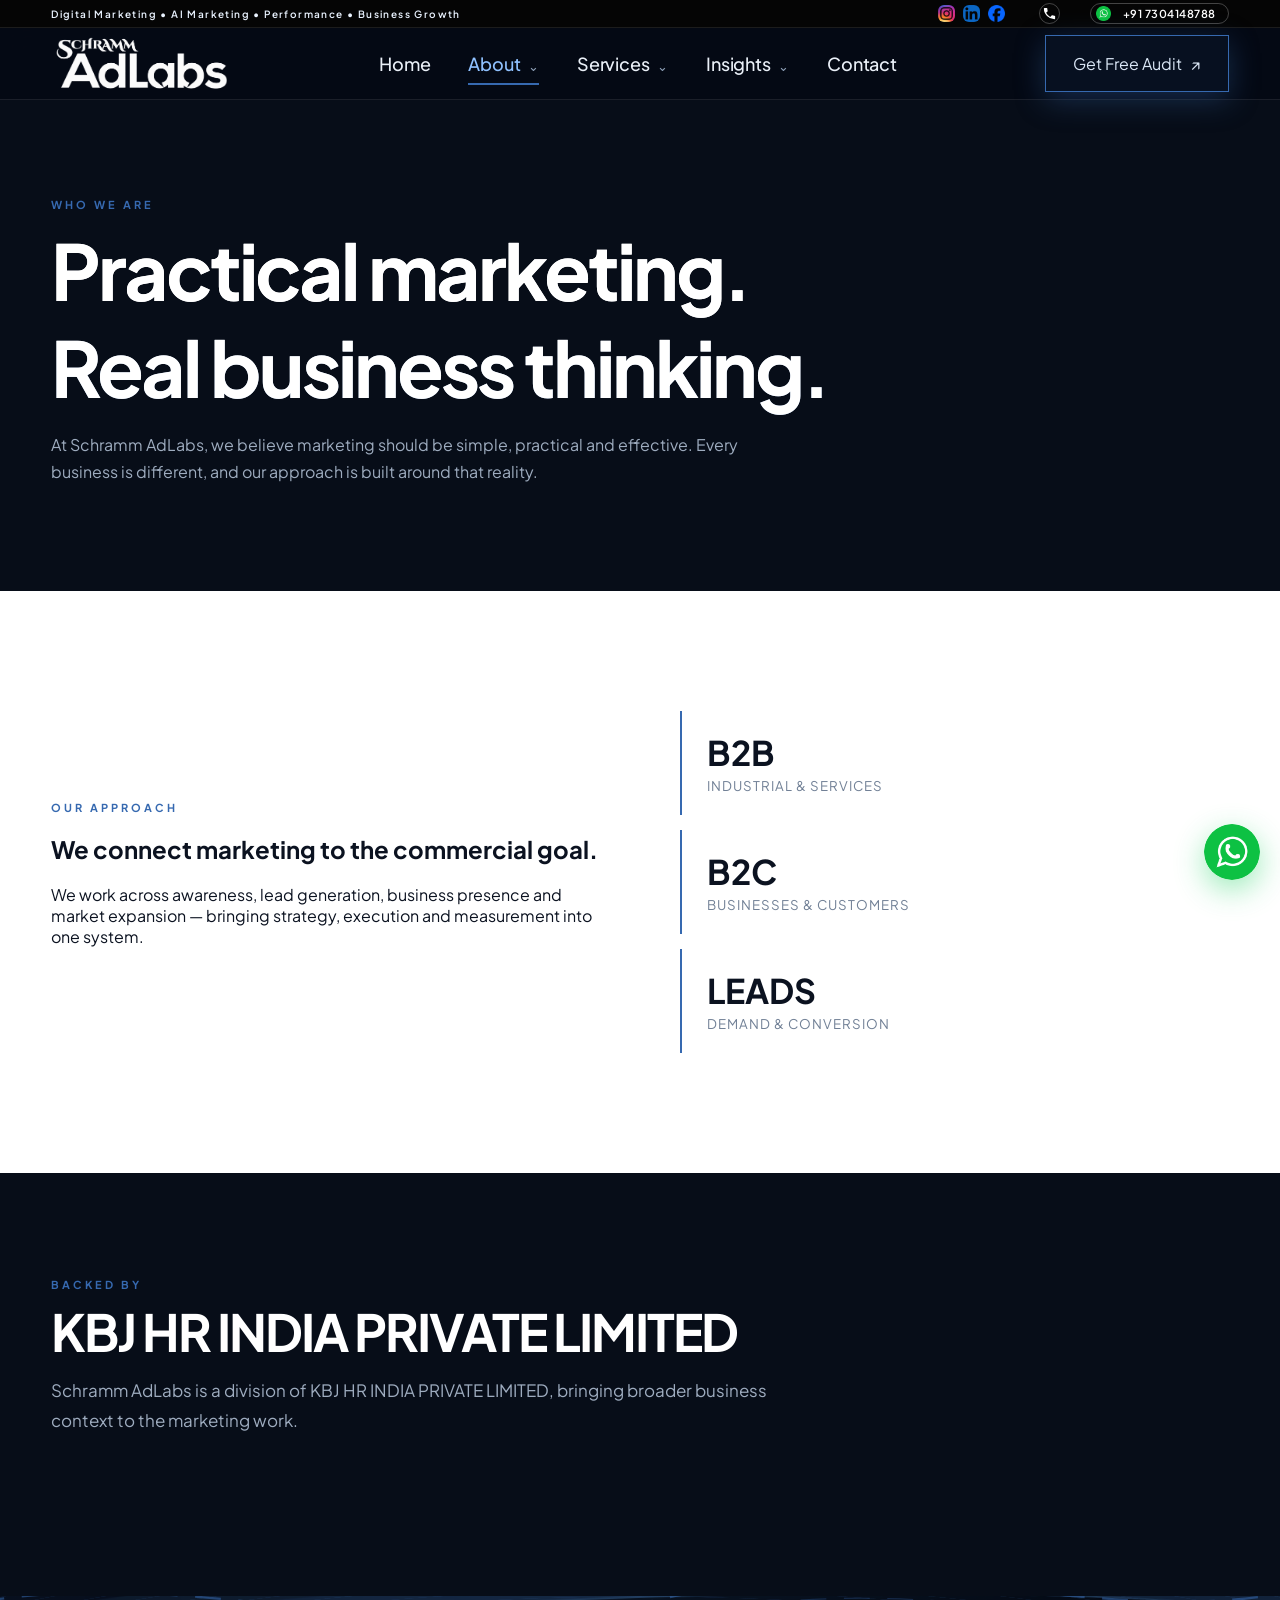
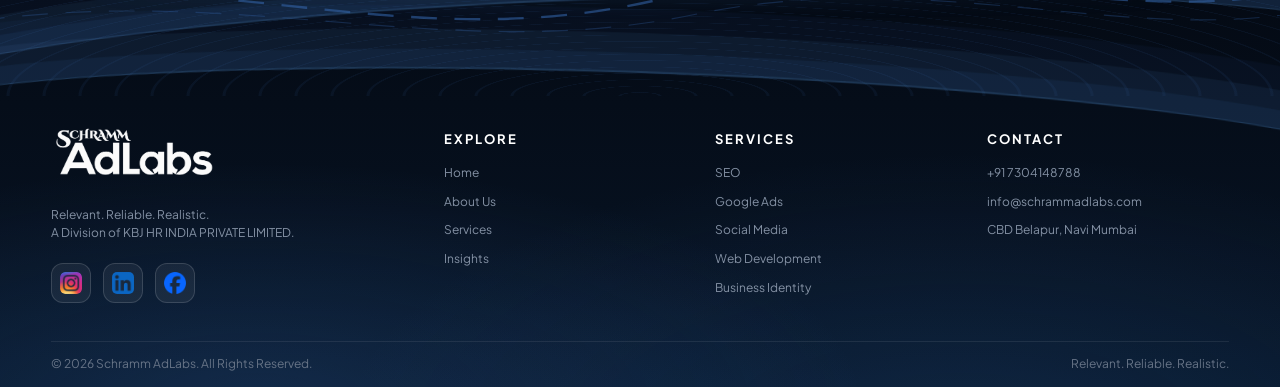
==== about.html @ 9b0f1ad6 "Add files via upload" ====
<!doctype html><html lang="en"><head><meta charset="utf-8"><meta name="viewport" content="width=device-width,initial-scale=1,viewport-fit=cover"><meta name="theme-color" content="#050914"><title>About Us | Schramm AdLabs</title><link rel="preconnect" href="https://fonts.googleapis.com"><link rel="preconnect" href="https://fonts.gstatic.com" crossorigin><link href="https://fonts.googleapis.com/css2?family=Plus+Jakarta+Sans:wght@400;500;600;700;800&display=swap" rel="stylesheet"><link rel="stylesheet" href="style.css"><link rel="stylesheet" href="upgrade.css"><link rel="stylesheet" href="responsive.css"></head><body><div class="top-utility"><div class="wrap top-utility-in"><div class="top-message">Digital Marketing • AI Marketing • Performance • Business Growth</div><div class="top-actions"><div class="social-top"><a href="https://www.instagram.com/schramm_ad_labs/" target="_blank" rel="noopener noreferrer" aria-label="Instagram" title="Instagram"><img src="instagram.png" alt="Instagram" width="22" height="22"></a><a href="https://www.linkedin.com/company/schramm-adlabs/" target="_blank" rel="noopener noreferrer" aria-label="LinkedIn" title="LinkedIn"><img src="linkedin.png" alt="LinkedIn" width="22" height="22"></a><a href="https://www.facebook.com/SchrammAdLabs" target="_blank" rel="noopener noreferrer" aria-label="Facebook" title="Facebook"><img src="facebook.png" alt="Facebook" width="22" height="22"></a></div><a class="call-ico" href="tel:+917304148788" aria-label="Call +91 7304148788" title="Call us"><svg viewBox="0 0 24 24" width="15" height="15" fill="currentColor"><path d="M6.6 10.8a15.1 15.1 0 0 0 6.6 6.6l2.2-2.2a1 1 0 0 1 1-.25 11.4 11.4 0 0 0 3.6.57 1 1 0 0 1 1 1V20a1 1 0 0 1-1 1A17 17 0 0 1 3 4a1 1 0 0 1 1-1h3.5a1 1 0 0 1 1 1c0 1.25.2 2.45.57 3.6a1 1 0 0 1-.25 1z"/></svg></a><a class="wa-link wa-btn" href="https://wa.me/917304148788" target="_blank" rel="noopener" aria-label="Chat on WhatsApp"><img src="whatsapp.png" alt="" width="16" height="16"><span>+91 7304148788</span></a></div></div></div><header class="site-nav"><div class="wrap nav-in"><a class="brand" href="index.html"><img src="Schramm_AdLabs_logo.png" alt="Schramm AdLabs"></a><nav class="navlinks">
<a class="nav-home" href="index.html">Home</a>
<div class="nav-drop"><a href="about.html">About <small>⌄</small></a><div class="mega-menu about-menu"><div class="mega-intro"><span>WHO WE ARE</span><h3>Built around<br>your growth.</h3><p>Clear strategy, practical execution and marketing that connects to business goals.</p></div><div class="mega-cols"><div><a href="about.html"><b>Our Approach</b><span>How we think, plan and execute.</span></a><a href="about.html"><b>Why Schramm</b><span>A practical partner for growth.</span></a></div><div><a href="about.html"><b>Our Capabilities</b><span>Strategy, performance, creative and digital.</span></a><a href="contact.html"><b>Start a Project</b><span>Tell us what you want to grow.</span></a></div></div></div></div>
<div class="nav-drop"><a href="services.html">Services <small>⌄</small></a><div class="mega-menu services-menu"><div class="mega-intro"><span>WHAT WE DO</span><h3>Marketing built<br>to move business.</h3><p>From visibility to leads, sales and business growth — one connected system.</p></div><div class="mega-cols service-cols"><div><a href="services.html#seo"><b>SEO &amp; AEO</b><span>Search visibility + AI search.</span></a><a href="services.html#ads"><b>Google Ads</b><span>High-intent paid acquisition.</span></a><a href="services.html#social"><b>Social Media</b><span>Content, community + reach.</span></a></div><div><a href="services.html#ai"><b>AI Marketing</b><span>Smarter research, content + workflows.</span></a><a href="services.html#web"><b>Website Development</b><span>Fast, focused digital experiences.</span></a><a href="services.html#branding"><b>Business Identity &amp; Creative</b><span>Identity, design + communication.</span></a></div><div><a href="services.html#leads"><b>Lead Generation</b><span>Campaigns that create demand.</span></a><a href="services.html#expansion"><b>Market Expansion</b><span>Reach new regions + audiences.</span></a><a href="services.html#local"><b>Local Marketing</b><span>Be found where customers are.</span></a></div></div></div></div>
<div class="nav-drop"><a href="blog.html">Insights <small>⌄</small></a><div class="mega-menu insights-menu"><div class="mega-intro"><span>INSIGHTS</span><h3>Ideas that help<br>you move smarter.</h3><p>Practical perspectives on digital marketing, AI, performance and growth.</p></div><div class="mega-cols"><div><a href="blog.html"><b>Marketing Insights</b><span>Strategy, SEO, ads and social.</span></a><a href="blog-post.html"><b>Featured Insight</b><span>Our latest thinking and ideas.</span></a></div><div><a href="blog.html"><b>Growth Playbooks</b><span>Practical frameworks for businesses.</span></a><a href="contact.html"><b>Talk to Our Team</b><span>Turn an idea into a plan.</span></a></div></div></div></div>
<a href="contact.html">Contact</a>
</nav><div class="navcta-wrap">
<a class="btn navcta" href="contact.html" aria-haspopup="true" aria-expanded="false">Get Free Audit <span class="cta-arrow">↗&#xFE0E;</span></a>
<div class="quote-hover-panel" id="quoteHoverPanel" role="dialog" aria-label="Get a free audit form">
  <div class="quote-panel-head"><div><span class="quote-kicker">FREE MARKETING AUDIT</span><h3>Let’s talk growth.</h3></div><button class="quote-close" type="button" aria-label="Close audit form">×</button></div>
  <form class="mini-quote-form" action="contact.html" method="get">
    <label>Name<input name="name" type="text" placeholder="Your name" autocomplete="name" required></label>
    <label>Phone<input name="phone" type="tel" placeholder="+91 98XXX XXXXX" autocomplete="tel" required></label>
    <label>Email<input name="email" type="email" placeholder="you@company.com" autocomplete="email" required></label>
    <label>What do you need?<select name="service" required><option value="" selected disabled>Select a service</option><option>SEO &amp; AEO</option><option>Google Ads</option><option>Social Media</option><option>AI Marketing</option><option>Website Development</option><option>Business Identity &amp; Creative</option><option>Lead Generation</option><option>Not sure yet</option></select></label>
    <button class="quote-submit" type="submit">Get My Free Audit <span>→</span></button>
  </form>
  <div class="quote-panel-foot"><span>Or call <a href="tel:+917304148788">+91 7304148788</a></span><a href="mailto:info@schrammadlabs.com">info@schrammadlabs.com</a></div>
</div>
</div><div class="menu">☰</div></div></header><section class="pagehero"><div class="wrap"><div class="kicker">WHO WE ARE</div><h1>Practical marketing.<br>Real business thinking.</h1><p>At Schramm AdLabs, we believe marketing should be simple, practical and effective. Every business is different, and our approach is built around that reality.</p></div></section><section><div class="wrap split"><div><div class="kicker">OUR APPROACH</div><h2>We connect marketing to the commercial goal.</h2><p>We work across awareness, lead generation, business presence and market expansion — bringing strategy, execution and measurement into one system.</p></div><div><div class="metric"><strong>B2B</strong><small>INDUSTRIAL & SERVICES</small></div><div class="metric"><strong>B2C</strong><small>BUSINESSES & CUSTOMERS</small></div><div class="metric"><strong>LEADS</strong><small>DEMAND & CONVERSION</small></div></div></div></section><section class="dark"><div class="wrap"><div class="sectionhead"><div class="kicker">BACKED BY</div><h2>KBJ HR INDIA PRIVATE LIMITED</h2><p>Schramm AdLabs is a division of KBJ HR INDIA PRIVATE LIMITED, bringing broader business context to the marketing work.</p></div></div></section><footer class="footer"><div class="wave"><svg viewBox="0 0 1200 90" preserveAspectRatio="none"><path d="M0,55 C220,5 390,100 620,45 C850,-5 1020,85 1200,28" fill="none" stroke="#3669B0" stroke-width="2" opacity=".55"/><path d="M0,70 C250,25 430,105 650,58 C860,15 1040,95 1200,48" fill="none" stroke="#3669B0" stroke-width="1" opacity=".3"/></svg></div><div class="wrap"><div class="footergrid"><div><img src="Schramm_AdLabs_logo.png" alt="Schramm AdLabs"><p>Relevant. Reliable. Realistic.<br>A Division of KBJ HR INDIA PRIVATE LIMITED.</p><div class="social-foot"><a href="https://www.instagram.com/schramm_ad_labs/" target="_blank" rel="noopener noreferrer" aria-label="Instagram" title="Instagram"><img src="instagram.png" alt="Instagram" width="22" height="22"></a><a href="https://www.linkedin.com/company/schramm-adlabs/" target="_blank" rel="noopener noreferrer" aria-label="LinkedIn" title="LinkedIn"><img src="linkedin.png" alt="LinkedIn" width="22" height="22"></a><a href="https://www.facebook.com/SchrammAdLabs" target="_blank" rel="noopener noreferrer" aria-label="Facebook" title="Facebook"><img src="facebook.png" alt="Facebook" width="22" height="22"></a></div></div><div><h4>EXPLORE</h4><ul><li><a href="index.html">Home</a></li><li><a href="about.html">About Us</a></li><li><a href="services.html">Services</a></li><li><a href="blog.html">Insights</a></li></ul></div><div><h4>SERVICES</h4><ul><li>SEO</li><li>Google Ads</li><li>Social Media</li><li>Web Development</li><li>Business Identity</li></ul></div><div><h4>CONTACT</h4><ul><li><a href="tel:+917304148788">+91 7304148788</a></li><li><a href="mailto:info@schrammadlabs.com">info@schrammadlabs.com</a></li><li>CBD Belapur, Navi Mumbai</li></ul></div></div><div class="bottom"><span>© 2026 Schramm AdLabs. All Rights Reserved.</span><span>Relevant. Reliable. Realistic.</span></div></div></footer><script src="app.js"></script><script src="upgrade.js"></script><script src="responsive.js"></script></body></html>
---- style.css ----
:root{--blue:#3669B0;--navy:#050914;--navy2:#081221;--ink:#0b1220;--muted:#718096;--white:#fff;--line:rgba(54,105,176,.22);--soft:#f5f7fa}
*{box-sizing:border-box}html{scroll-behavior:smooth}body{margin:0;font-family:Inter,Arial,sans-serif;color:var(--ink);background:#fff;overflow-x:hidden}a{text-decoration:none;color:inherit}.wrap{width:min(1240px,92%);margin:auto}
.site-nav{position:fixed;z-index:1000;top:0;left:0;right:0;height:82px;background:rgba(5,9,20,.72);backdrop-filter:blur(16px);border-bottom:1px solid rgba(255,255,255,.09)}
.nav-in{height:100%;display:flex;align-items:center;justify-content:space-between}.brand img{width:180px;height:auto;display:block}.navlinks{display:flex;gap:30px;align-items:center;color:#eaf0f8;font-size:14px}.navlinks a{position:relative;padding:31px 0}.navlinks a:after{content:"";position:absolute;left:0;bottom:24px;width:0;height:2px;background:var(--blue);transition:.35s}.navlinks a:hover:after,.navlinks a.active:after{width:100%}.navcta{border:1px solid var(--blue);padding:12px 18px!important;background:rgba(54,105,176,.12)}.menu{display:none;color:#fff;font-size:25px}
.hero{min-height:100vh;background:radial-gradient(circle at 72% 42%,rgba(54,105,176,.23),transparent 33%),linear-gradient(120deg,#040812,#07101e 55%,#050914);color:#fff;position:relative;overflow:hidden;display:flex;align-items:center}.hero:before{content:"";position:absolute;inset:0;background:linear-gradient(rgba(54,105,176,.07) 1px,transparent 1px),linear-gradient(90deg,rgba(54,105,176,.07) 1px,transparent 1px);background-size:70px 70px;transform:perspective(650px) rotateX(60deg) scale(1.7) translateY(28%);transform-origin:center bottom;animation:grid 12s linear infinite}.hero:after{content:"";position:absolute;inset:-30%;background:conic-gradient(from 0deg,transparent 0 65%,rgba(54,105,176,.12),transparent 78%);animation:spin 18s linear infinite}
@keyframes grid{to{background-position:0 70px,70px 0}}@keyframes spin{to{transform:rotate(360deg)}}@keyframes float{50%{transform:translateY(-14px)}}@keyframes pulse{50%{opacity:.5;transform:scale(1.08)}}@keyframes scan{to{transform:translateX(150%)}}@keyframes flow{to{stroke-dashoffset:-500}}
.hero-in{position:relative;z-index:3;display:grid;grid-template-columns:1fr 1.05fr;gap:45px;align-items:center;padding-top:82px}.eyebrow{font-size:12px;letter-spacing:3px;color:#a9c2e4;margin-bottom:18px}.hero h1{font-size:clamp(48px,6vw,84px);line-height:.98;letter-spacing:-4px;margin:0 0 25px;font-weight:800}.hero h1 span{color:var(--blue)}.hero p{font-size:18px;line-height:1.7;color:#b8c3d3;max-width:610px}.actions{display:flex;gap:12px;margin-top:30px}.btn{display:inline-flex;align-items:center;justify-content:center;padding:14px 21px;border:1px solid var(--blue);transition:.35s;position:relative;overflow:hidden}.btn.primary{background:var(--blue);color:#fff}.btn.ghost{color:#fff}.btn:hover{transform:translateY(-3px);box-shadow:0 15px 35px rgba(54,105,176,.22)}
.visual{height:570px;position:relative}.core{position:absolute;width:260px;height:260px;border:1px solid rgba(54,105,176,.55);left:50%;top:50%;transform:translate(-50%,-50%);border-radius:50%;box-shadow:0 0 90px rgba(54,105,176,.18);animation:pulse 4s ease-in-out infinite}.core:before,.core:after{content:"";position:absolute;inset:24px;border:1px solid rgba(54,105,176,.4);border-radius:50%}.core:after{inset:58px;border-style:dashed}.core-logo{position:absolute;left:50%;top:50%;transform:translate(-50%,-50%);width:135px;filter:drop-shadow(0 0 20px rgba(54,105,176,.4))}.node{position:absolute;border:1px solid rgba(54,105,176,.7);background:rgba(5,9,20,.78);padding:14px 16px;min-width:145px;font-size:12px;letter-spacing:1px;color:#dce8f7;box-shadow:0 10px 40px rgba(0,0,0,.35)}.node b{display:block;color:#fff;font-size:15px;margin-bottom:5px}.n1{top:8%;left:2%;animation:float 4s ease-in-out infinite}.n2{top:8%;right:0;animation:float 4.5s .5s ease-in-out infinite}.n3{bottom:10%;left:5%;animation:float 5s 1s ease-in-out infinite}.n4{bottom:8%;right:3%;animation:float 4.2s .8s ease-in-out infinite}.line{position:absolute;inset:0;width:100%;height:100%}.line path{fill:none;stroke:var(--blue);stroke-width:1.3;stroke-dasharray:8 12;animation:flow 7s linear infinite}
.marquee{background:var(--blue);color:#fff;overflow:hidden;border-top:1px solid #4d7cbb;border-bottom:1px solid #4d7cbb}.marquee-track{white-space:nowrap;padding:13px 0;font-size:12px;letter-spacing:3px;animation:marquee 20s linear infinite}@keyframes marquee{to{transform:translateX(-50%)}}
section{padding:105px 0}.dark{background:#070d18;color:#fff}.sectionhead{max-width:750px;margin-bottom:55px}.kicker{font-size:11px;letter-spacing:3px;color:var(--blue);font-weight:700}.sectionhead h2{font-size:clamp(34px,4vw,58px);line-height:1.05;letter-spacing:-2px;margin:14px 0}.sectionhead p{color:var(--muted);line-height:1.75;font-size:17px}.dark .sectionhead p{color:#9eacbf}
.growth{display:grid;grid-template-columns:repeat(4,1fr);border-top:1px solid var(--line);border-left:1px solid var(--line)}.growth article{padding:34px;border-right:1px solid var(--line);border-bottom:1px solid var(--line);min-height:210px;transition:.35s}.growth article:hover{background:rgba(54,105,176,.07);transform:translateY(-4px)}.num{color:var(--blue);font-size:12px;letter-spacing:2px}.growth h3{font-size:22px;margin:35px 0 12px}.growth p{color:#718096;line-height:1.65}.dark .growth p{color:#9eacbf}.service-grid{display:grid;grid-template-columns:repeat(3,1fr);gap:1px;background:#dce3eb}.service{background:#fff;padding:34px;min-height:270px;position:relative;overflow:hidden}.service:after{content:"";position:absolute;right:-60px;bottom:-60px;width:150px;height:150px;border:1px solid var(--line);transform:rotate(45deg)}.service h3{font-size:23px;margin:25px 0 12px}.service p{color:var(--muted);line-height:1.65}.service span{font-size:11px;color:var(--blue);letter-spacing:2px}
.split{display:grid;grid-template-columns:1fr 1fr;gap:80px;align-items:center}.metric{border-left:2px solid var(--blue);padding:20px 25px;margin:15px 0}.metric strong{display:block;font-size:34px}.metric small{color:var(--muted);letter-spacing:1px}
.cta{background:linear-gradient(115deg,#050914,#0a1728);color:#fff;text-align:center;position:relative;overflow:hidden}.cta:before{content:"";position:absolute;width:600px;height:600px;border:1px solid rgba(54,105,176,.2);border-radius:50%;left:50%;top:50%;transform:translate(-50%,-50%);box-shadow:0 0 0 70px rgba(54,105,176,.025),0 0 0 140px rgba(54,105,176,.02)}.cta .wrap{position:relative;z-index:2}.cta h2{font-size:clamp(38px,5vw,70px);letter-spacing:-3px;margin:10px 0 25px}.cta p{color:#aeb9c8;max-width:650px;margin:auto;line-height:1.7}
.footer{background:#03060d;color:#fff;position:relative;overflow:hidden;padding:75px 0 25px}.wave{height:90px;position:absolute;left:-5%;right:-5%;top:-35px}.wave svg{width:110%;height:100%}.footergrid{display:grid;grid-template-columns:1.5fr 1fr 1fr 1fr;gap:45px;padding-top:35px}.footer img{width:190px}.footer p,.footer li{color:#8491a4;line-height:1.8;font-size:14px}.footer h4{font-size:13px;letter-spacing:2px;color:#fff}.footer ul{padding:0;list-style:none}.footer li{margin:10px 0}.footer a:hover{color:#fff}.bottom{border-top:1px solid rgba(255,255,255,.08);margin-top:50px;padding-top:20px;color:#667386;font-size:12px;display:flex;justify-content:space-between}
.pagehero{padding:170px 0 90px;background:#070d18;color:#fff;position:relative;overflow:hidden}.pagehero h1{font-size:clamp(45px,6vw,78px);letter-spacing:-3px;margin:10px 0}.pagehero p{color:#9eacbf;max-width:700px;line-height:1.7}
.formgrid{display:grid;grid-template-columns:1fr 1fr;gap:15px}.field,.textarea{width:100%;border:1px solid #dce3eb;padding:16px;background:#fff;font:inherit}.textarea{min-height:150px;resize:vertical}.full{grid-column:1/-1}
@media(max-width:900px){.navlinks{display:none}.menu{display:block}.navcta{display:none}.hero-in,.split{grid-template-columns:1fr}.visual{height:470px}.growth{grid-template-columns:1fr 1fr}.service-grid{grid-template-columns:1fr 1fr}.footergrid{grid-template-columns:1fr 1fr}.hero h1{letter-spacing:-2px}}
@media(max-width:620px){section{padding:75px 0}.hero-in{padding-top:120px}.visual{height:400px}.core{width:200px;height:200px}.core-logo{width:105px}.node{min-width:115px;padding:10px;font-size:9px}.node b{font-size:12px}.growth,.service-grid,.formgrid{grid-template-columns:1fr}.footergrid{grid-template-columns:1fr}.bottom{display:block}.bottom span{display:block;margin-top:8px}.brand img{width:150px}}

/* V8 cinematic hero + interactive effects */
.cinematic-hero{cursor:crosshair}.hero-scan{position:absolute;inset:0;background:linear-gradient(90deg,transparent,rgba(54,105,176,.1),transparent);transform:translateX(-100%);animation:heroScan 7s ease-in-out infinite;z-index:1}@keyframes heroScan{0%,45%{transform:translateX(-110%)}65%,100%{transform:translateX(110%)}}.hero-orbit{position:absolute;border:1px solid rgba(54,105,176,.16);border-radius:50%;pointer-events:none}.orbit-a{width:760px;height:760px;right:-180px;top:5%;animation:spin 22s linear infinite}.orbit-b{width:500px;height:500px;right:-45px;top:20%;border-style:dashed;animation:spinReverse 16s linear infinite}.hero-particles{position:absolute;inset:0;pointer-events:none;background-image:radial-gradient(circle,rgba(96,153,221,.55) 0 1px,transparent 1.5px);background-size:95px 95px;opacity:.22;animation:particleDrift 12s linear infinite}@keyframes particleDrift{to{background-position:95px -95px}}.hero-selector{margin-top:28px;width:min(590px,100%);border:1px solid rgba(255,255,255,.14);background:rgba(4,8,18,.65);backdrop-filter:blur(14px);padding:14px}.selector-label{font-size:10px;letter-spacing:2.4px;color:#91a8c8;margin-bottom:8px}.hero-selector select{width:100%;padding:13px;color:#fff;background:#0a1322;border:1px solid rgba(54,105,176,.55);font:inherit;outline:none;cursor:pointer}.selector-output{font-size:12px;line-height:1.55;color:#93a4ba;padding-top:10px}.cinematic-visual{filter:drop-shadow(0 0 35px rgba(54,105,176,.12));transition:transform .15s ease}.target-ring{position:absolute;left:50%;top:50%;border:1px solid rgba(54,105,176,.2);border-radius:50%;transform:translate(-50%,-50%)}.ring-1{width:360px;height:360px;animation:spin 20s linear infinite}.ring-2{width:455px;height:455px;border-style:dashed;animation:spinReverse 27s linear infinite}.ring-3{width:550px;height:550px;opacity:.45;animation:spin 34s linear infinite}@keyframes spinReverse{to{transform:translate(-50%,-50%) rotate(-360deg)}}.scan-beam{position:absolute;z-index:4;left:50%;top:4%;width:1px;height:92%;background:linear-gradient(transparent,var(--blue),transparent);box-shadow:0 0 18px rgba(54,105,176,.65);animation:scanBeam 5s ease-in-out infinite}@keyframes scanBeam{0%,100%{transform:rotate(-42deg);opacity:.1}50%{transform:rotate(42deg);opacity:.8}}.floating-chip{position:absolute;z-index:7;min-width:160px;padding:12px 14px;background:rgba(4,9,18,.78);border:1px solid rgba(54,105,176,.55);box-shadow:0 12px 35px rgba(0,0,0,.35);transition:transform .18s ease;backdrop-filter:blur(8px)}.floating-chip b{display:block;font-size:13px;letter-spacing:1px}.floating-chip span{display:block;margin-top:5px;font-size:8px;letter-spacing:1.2px;color:#7e99bd}.chip-1{top:4%;left:1%;animation:float 4.1s ease-in-out infinite}.chip-2{top:5%;right:0;animation:float 4.8s .4s ease-in-out infinite}.chip-3{bottom:7%;left:3%;animation:float 4.6s .8s ease-in-out infinite}.chip-4{bottom:7%;right:1%;animation:float 5.1s 1.1s ease-in-out infinite}.hero-bottom-label{position:absolute;z-index:5;bottom:20px;left:4%;right:4%;display:flex;justify-content:space-between;font-size:9px;letter-spacing:2px;color:#657993}.reality-section{padding:105px 0;background:#f6f8fb}.reality-grid{display:grid;grid-template-columns:1.1fr .9fr;gap:70px;align-items:center}.reality-copy h2{font-size:clamp(38px,4.6vw,62px);line-height:1.02;letter-spacing:-2.8px;margin:12px 0 30px}.reality-copy p{font-size:17px;color:#4f5d70;line-height:1.8}.reality-list{list-style:none;padding:0;margin:28px 0}.reality-list li{position:relative;padding:11px 0 11px 38px;color:#3e4b5f}.reality-list li:before{content:"✓";position:absolute;left:0;top:8px;width:25px;height:25px;background:linear-gradient(135deg,#3669B0,#159ad0);color:#fff;border-radius:50%;display:flex;align-items:center;justify-content:center;font-weight:700}.image-frame{position:relative;border:1px solid rgba(54,105,176,.18);padding:10px;background:#fff;box-shadow:0 25px 80px rgba(12,27,48,.12);overflow:hidden}.image-frame img{width:100%;display:block}.image-scan{position:absolute;left:-30%;top:0;width:20%;height:100%;background:linear-gradient(90deg,transparent,rgba(255,255,255,.6),transparent);transform:skewX(-18deg);animation:imageSweep 6s ease-in-out infinite}@keyframes imageSweep{0%,55%{left:-35%}80%,100%{left:120%}}.footer{padding:52px 0 18px}.footergrid{gap:30px;padding-top:25px}.footer img{width:165px}.footer p,.footer li{font-size:12px;line-height:1.55}.bottom{margin-top:28px;padding-top:14px}.wave{height:65px;top:-25px}.wave svg path{stroke-dasharray:16 14;animation:waveFloat 7s ease-in-out infinite}.wave svg path:nth-child(2){animation-duration:10s;animation-direction:reverse}@keyframes waveFloat{0%,100%{transform:translateY(4px)}50%{transform:translateY(-12px)}}.cursor-reticle{position:fixed;z-index:99999;width:30px;height:30px;border:1px solid rgba(117,171,235,.8);border-radius:50%;pointer-events:none;transform:translate(-50%,-50%) scale(.4);opacity:0;mix-blend-mode:screen;transition:transform .12s ease,opacity .15s ease}.cursor-reticle:before,.cursor-reticle:after{content:"";position:absolute;background:#76aceb}.cursor-reticle:before{width:2px;height:44px;left:14px;top:-8px}.cursor-reticle:after{height:2px;width:44px;top:14px;left:-8px}.cursor-reticle.on{opacity:1;transform:translate(-50%,-50%) scale(1)}.cursor-reticle.click{animation:reticleClick .35s ease-out}@keyframes reticleClick{50%{transform:translate(-50%,-50%) scale(1.7);opacity:.15}}@media(max-width:900px){.reality-grid{grid-template-columns:1fr}.hero-bottom-label{display:none}.orbit-a{right:-350px}.orbit-b{right:-260px}}@media(max-width:620px){.visual{height:410px}.floating-chip{min-width:125px;padding:9px}.reality-copy h2{letter-spacing:-1.8px}}

/* V9 top utility bar */
.top-utility{height:36px;background:#030711;border-bottom:1px solid rgba(255,255,255,.07);color:#aab9cc;font-size:10px;letter-spacing:1.2px;position:relative;z-index:1002}.top-utility-in{height:100%;display:flex;align-items:center;justify-content:space-between}.top-actions{display:flex;gap:22px;align-items:center}.top-actions a{transition:.25s}.wa-link{color:#b9d5c5}.wa-link span{color:#fff;margin-left:5px}.phone-link{color:#a9bad0}.top-actions a:hover{color:#fff;text-shadow:0 0 12px rgba(54,105,176,.8)}
.site-nav{top:36px}.navlinks{gap:27px}.navlinks>a,.nav-drop>a{position:relative;display:block;padding:31px 0;color:#eaf0f8}.navlinks>a:before,.nav-drop>a:before{content:"";position:absolute;left:50%;bottom:18px;width:0;height:2px;background:#3669B0;box-shadow:0 0 14px rgba(54,105,176,.8);transform:translateX(-50%);transition:.35s}.navlinks>a:hover:before,.navlinks>a.active:before,.nav-drop:hover>a:before{width:100%}.nav-drop{position:relative}.nav-drop>a small{font-size:11px;color:#7194be;margin-left:4px;transition:.3s}.nav-drop:hover>a small{transform:rotate(45deg);display:inline-block}.drop-menu{position:absolute;top:70px;left:-15px;min-width:190px;background:rgba(4,9,18,.96);border:1px solid rgba(54,105,176,.35);box-shadow:0 20px 45px rgba(0,0,0,.35);opacity:0;visibility:hidden;transform:translateY(10px);transition:.28s;overflow:hidden}.nav-drop:hover .drop-menu{opacity:1;visibility:visible;transform:translateY(0)}.drop-menu a{display:block;padding:12px 15px;color:#aebbd0;font-size:12px;border-bottom:1px solid rgba(255,255,255,.06);transition:.22s}.drop-menu a:hover{background:rgba(54,105,176,.15);color:#fff;padding-left:21px}
.navcta{color:#dbe8f7!important;border-color:#3669B0!important;background:rgba(54,105,176,.08)!important;transition:.35s!important}.navcta:hover{background:#3669B0!important;color:#fff!important;box-shadow:0 0 0 1px #3669B0,0 0 28px rgba(54,105,176,.5);transform:translateY(-2px)}.navcta:active{transform:scale(.96);background:#5f94df!important}
.hero .btn.primary{transition:.3s}.hero .btn.primary:hover{background:#5f94df;border-color:#5f94df;box-shadow:0 0 0 2px rgba(54,105,176,.22),0 0 35px rgba(54,105,176,.55);transform:translateY(-4px) scale(1.02)}.hero .btn.primary:active{background:#214d8b;transform:scale(.97)}
/* Text-only approach panel */
.text-only-approach{display:grid;gap:12px}.approach-panel{padding:22px;border:1px solid rgba(54,105,176,.2);background:#fff;box-shadow:0 15px 40px rgba(16,32,55,.06);transition:.3s}.approach-panel:hover{transform:translateX(8px);border-color:rgba(54,105,176,.55);box-shadow:0 18px 45px rgba(54,105,176,.12)}.approach-code{font-size:9px;letter-spacing:2px;color:#3669B0;margin-bottom:9px}.approach-panel strong{display:block;font-size:20px;margin-bottom:5px}.approach-panel span{color:#6f7d8f;font-size:12px}
/* AI marketing */
.ai-section{padding:105px 0;background:#070d18;color:#fff;overflow:hidden}.ai-grid{display:grid;grid-template-columns:1.05fr .95fr;gap:75px;align-items:center}.ai-section h2{font-size:clamp(38px,4.5vw,60px);line-height:1.02;letter-spacing:-2.5px;margin:12px 0 20px}.ai-section p{color:#9eacbf;line-height:1.8;font-size:16px}.ai-tags{display:flex;flex-wrap:wrap;gap:8px;margin-top:26px}.ai-tags span{font-size:9px;letter-spacing:1.5px;border:1px solid rgba(54,105,176,.4);padding:9px 11px;color:#a9c1df}.ai-console{border:1px solid rgba(54,105,176,.4);background:linear-gradient(145deg,#091322,#040811);padding:22px;position:relative;min-height:330px;box-shadow:0 25px 70px rgba(0,0,0,.28);overflow:hidden}.ai-console:before{content:"";position:absolute;inset:-40%;background:conic-gradient(from 0deg,transparent 0 70%,rgba(54,105,176,.13),transparent 80%);animation:spin 15s linear infinite}.console-head,.console-line,.console-core{position:relative;z-index:2}.console-head{font-size:10px;letter-spacing:2px;color:#8ba8cf;border-bottom:1px solid rgba(255,255,255,.08);padding-bottom:15px}.console-head i{float:right;width:7px;height:7px;border-radius:50%;background:#3669B0;box-shadow:0 0 15px #3669B0;animation:pulseDot 1.6s infinite}.console-line{display:flex;justify-content:space-between;padding:18px 0;border-bottom:1px solid rgba(255,255,255,.06);font-size:12px}.console-line b{color:#3669B0;letter-spacing:1px}.console-line span{color:#aebbd0}.console-core{position:absolute;right:20px;bottom:18px;font-size:64px;font-weight:800;color:rgba(54,105,176,.16);letter-spacing:-5px}@keyframes pulseDot{50%{opacity:.3;transform:scale(.65)}}
/* deeper water-like footer */
.footer{padding:48px 0 16px}.wave{height:105px;top:-50px;left:-5%;right:-5%;overflow:visible}.wave svg{width:110%;height:100%}.wave svg path{stroke-dasharray:22 15;animation:waterFloat 7s ease-in-out infinite;transform-origin:center}.wave svg path:nth-child(2){animation-duration:9s}.wave:after{content:"";position:absolute;left:8%;right:8%;top:42px;height:18px;background:radial-gradient(ellipse,rgba(54,105,176,.2),transparent 70%);filter:blur(8px);animation:waterGlow 5s ease-in-out infinite}@keyframes waterFloat{0%,100%{transform:translateY(5px) scaleY(1)}50%{transform:translateY(-13px) scaleY(1.08)}}@keyframes waterGlow{50%{transform:translateY(-7px);opacity:.55}}
@media(max-width:900px){.top-message{display:none}.top-utility-in{justify-content:flex-end}.nav-drop .drop-menu{position:static;display:none}.nav-drop:hover .drop-menu{display:block}.site-nav{top:36px}.ai-grid{grid-template-columns:1fr}.drop-menu{box-shadow:none}.navlinks{gap:15px}}
@media(max-width:620px){.top-actions{gap:10px;font-size:8px}.phone-link{display:none}.top-utility{height:32px}.site-nav{top:32px}.drop-menu{width:100%}}

/* ================= V10 — PREMIUM NAV + QUOTE + WATER FOOTER ================= */
:root{--blue:#3669B0;--blue2:#5b8fd1}
.top-utility{height:42px;background:#3669B0!important;color:#fff;border-bottom:1px solid rgba(255,255,255,.22);box-shadow:0 2px 18px rgba(54,105,176,.22)}
.top-utility-in{max-width:1400px}
.top-message{color:#eaf3ff;font-weight:600;letter-spacing:1.4px}
.top-actions a{color:#fff!important}
.top-actions a:hover{color:#06111f!important;background:#fff;padding:6px 9px}
.site-nav{top:42px!important;height:88px!important;min-height:88px!important}
.site-nav .wrap{height:100%}
.navlinks{gap:38px;height:100%;align-items:center}
.navlinks>a,.nav-drop>a{font-size:18px!important;font-weight:500;letter-spacing:-.2px;padding:34px 0!important}
.navlinks>a:before,.nav-drop>a:before{bottom:21px;height:3px}
.navcta{font-size:16px!important;padding:17px 27px!important;min-width:168px;text-align:center}
.nav-drop>a small{font-size:13px}

/* Large agency-style dropdowns */
.nav-drop{height:100%;display:flex;align-items:center}
.drop-menu{
  top:88px!important;
  left:50%!important;
  transform:translate(-50%,14px)!important;
  min-width:310px!important;
  width:max-content;
  max-width:420px;
  padding:10px!important;
  background:rgba(3,8,17,.98)!important;
  border:1px solid rgba(54,105,176,.5)!important;
  box-shadow:0 28px 70px rgba(0,0,0,.5),0 0 35px rgba(54,105,176,.08)!important;
  border-radius:0!important;
}
.nav-drop:hover .drop-menu{transform:translate(-50%,0)!important}
.drop-menu a{
  min-width:280px;
  padding:16px 18px!important;
  font-size:14px!important;
  letter-spacing:.1px;
  border-bottom:1px solid rgba(255,255,255,.075)!important;
}
.drop-menu a:last-child{border-bottom:0!important}
.drop-menu a:hover{padding-left:25px!important;background:linear-gradient(90deg,rgba(54,105,176,.22),transparent)!important}

/* Quote form opens when cursor reaches Get a Quote */
.quote-hover-panel{
  position:absolute;
  z-index:5000;
  top:calc(100% + 12px);
  right:0;
  width:390px;
  padding:24px;
  background:rgba(4,9,18,.98);
  border:1px solid rgba(54,105,176,.6);
  box-shadow:0 30px 80px rgba(0,0,0,.55),0 0 35px rgba(54,105,176,.18);
  opacity:0;
  visibility:hidden;
  transform:translateY(12px) scale(.97);
  transform-origin:top right;
  transition:opacity .22s ease,visibility .22s ease,transform .22s ease;
}
.quote-hover-panel:before{content:"";position:absolute;top:-7px;right:48px;width:13px;height:13px;background:#050b15;border-left:1px solid rgba(54,105,176,.6);border-top:1px solid rgba(54,105,176,.6);transform:rotate(45deg)}
.navcta:hover + .quote-hover-panel,
.quote-hover-panel:hover,
.quote-hover-panel.open{opacity:1;visibility:visible;transform:translateY(0) scale(1)}
.navcta-wrap{position:relative}
.quote-panel-head{display:flex;justify-content:space-between;align-items:center}
.quote-kicker{font-size:9px;letter-spacing:2px;color:#73a4dd}
.quote-close{display:none;background:none;border:0;color:#9fb2ca;font-size:24px;cursor:pointer}
.quote-hover-panel h3{margin:13px 0 5px;color:#fff;font-size:25px;letter-spacing:-.7px}
.quote-hover-panel p{margin:0 0 17px;color:#94a4b9;font-size:12px;line-height:1.55}
.mini-quote-form{display:grid;gap:11px}
.mini-quote-form label{font-size:9px;letter-spacing:1.1px;text-transform:uppercase;color:#8198b6}
.mini-quote-form input,.mini-quote-form select{
  display:block;width:100%;box-sizing:border-box;margin-top:6px;padding:11px 12px;
  color:#fff;background:#091321;border:1px solid rgba(255,255,255,.12);outline:0;font:inherit;font-size:12px;border-radius:0;
}
.mini-quote-form input:focus,.mini-quote-form select:focus{border-color:#3669B0;box-shadow:0 0 0 2px rgba(54,105,176,.13)}
.quote-submit{border:1px solid #3669B0;background:#3669B0;color:#fff;padding:13px 15px;font-weight:700;cursor:pointer;margin-top:3px;transition:.25s}
.quote-submit:hover{background:#5b8fd1;box-shadow:0 0 28px rgba(54,105,176,.4);transform:translateY(-2px)}

/* Whole footer becomes a flowing water field */
.footer,.v6-footer{
  position:relative;
  overflow:hidden;
  background:
    radial-gradient(ellipse at 20% 105%,rgba(54,105,176,.24),transparent 42%),
    radial-gradient(ellipse at 75% 115%,rgba(54,105,176,.18),transparent 46%),
    linear-gradient(180deg,#040a14 0%,#06101e 55%,#07172a 100%);
}
.footer>*:not(.wave),.v6-footer>*:not(.v6-footer-wave){position:relative;z-index:4}
.footer:before,.footer:after,.v6-footer:before,.v6-footer:after{
  content:"";position:absolute;left:-12%;width:124%;height:170px;pointer-events:none;
  border-radius:50%;filter:blur(.2px);
  border-top:2px solid rgba(79,139,204,.35);
  box-shadow:0 -18px 0 rgba(54,105,176,.10),0 -38px 0 rgba(87,145,209,.08),0 -62px 0 rgba(54,105,176,.06);
}
.footer:before,.v6-footer:before{top:0;transform:rotate(-2deg);animation:waterLayerOne 9s ease-in-out infinite}
.footer:after,.v6-footer:after{top:75px;transform:rotate(2deg);animation:waterLayerTwo 12s ease-in-out infinite}
@keyframes waterLayerOne{0%,100%{transform:translateX(-2%) rotate(-2deg) scaleY(1)}50%{transform:translateX(3%) rotate(1deg) scaleY(1.28)}}
@keyframes waterLayerTwo{0%,100%{transform:translateX(3%) rotate(2deg) scaleY(1)}50%{transform:translateX(-4%) rotate(-1deg) scaleY(1.35)}}
.v6-footer-wave,.wave{z-index:3!important;pointer-events:none}
.v6-footer-wave:before,.wave:before{content:"";position:absolute;left:-10%;top:0;width:120%;height:150px;background:repeating-radial-gradient(ellipse at 50% 100%,transparent 0 18px,rgba(54,105,176,.11) 19px 21px,transparent 22px 36px);opacity:.8;animation:waterRipples 11s ease-in-out infinite}
@keyframes waterRipples{0%,100%{transform:translateX(-2%) scaleX(1)}50%{transform:translateX(3%) scaleX(1.08)}}
.v6-footer-top,.footergrid{padding-top:70px!important}

/* Strong mobile/tablet responsiveness */
@media(max-width:1100px){
  .navlinks{gap:22px}.navlinks>a,.nav-drop>a{font-size:16px!important}
  .navcta{min-width:145px;padding:14px 19px!important}
}
@media(max-width:900px){
  .top-utility{height:40px}.site-nav{top:40px!important;height:76px!important;min-height:76px!important}
  .navlinks>a,.nav-drop>a{padding:23px 0!important}
  .drop-menu{top:76px!important}
  .quote-hover-panel{right:-10px}
}
@media(max-width:760px){
  .top-message{display:none}.top-utility-in{justify-content:center}.top-actions{gap:14px}
  .site-nav{height:70px!important;min-height:70px!important}
  .site-nav .wrap{padding-left:18px;padding-right:18px}
  .navlinks{display:none}
  .navcta{font-size:14px!important;min-width:0;padding:12px 16px!important}
  .quote-hover-panel{position:fixed;top:112px;left:12px;right:12px;width:auto;max-width:none}
  .quote-close{display:block}
  .drop-menu{position:static!important;transform:none!important;width:100%;max-width:none;min-width:0!important;margin-top:8px}
  .drop-menu a{min-width:0;width:auto}
}
@media(max-width:480px){
  .top-actions{font-size:9px}.wa-link span{display:none}
  .top-utility{height:36px}.site-nav{top:36px!important}
  .quote-hover-panel{top:98px;padding:18px}
  .quote-hover-panel h3{font-size:21px}
  .v6-footer-top,.footergrid{padding-top:55px!important}
}

/* V11 — innovative, friction-light Get a Quote interaction */
.navcta-wrap{position:relative;display:flex;align-items:center;z-index:6000}
.navcta{display:inline-flex!important;align-items:center;gap:9px}
.cta-arrow{display:inline-block;font-size:16px;line-height:1;transition:transform .25s ease}
.navcta:hover .cta-arrow{transform:translate(2px,-2px)}
.quote-hover-panel{
  top:calc(100% + 14px)!important;
  right:0;
  width:460px;
  padding:22px;
  border:1px solid rgba(91,143,209,.55);
  background:
    radial-gradient(circle at 88% 8%,rgba(54,105,176,.18),transparent 34%),
    linear-gradient(145deg,rgba(7,15,28,.99),rgba(3,8,16,.99));
  box-shadow:0 34px 90px rgba(0,0,0,.62),0 0 0 1px rgba(255,255,255,.025) inset,0 0 45px rgba(54,105,176,.16);
  border-radius:2px;
  transform:translateY(10px) scale(.985)!important;
}
.quote-hover-panel:after{content:"";position:absolute;inset:0;pointer-events:none;background:linear-gradient(115deg,transparent 0 62%,rgba(255,255,255,.025) 63%,transparent 64%);opacity:.6}
.navcta-wrap:hover .quote-hover-panel,
.navcta-wrap:focus-within .quote-hover-panel,
.quote-hover-panel:hover,
.quote-hover-panel.open{opacity:1!important;visibility:visible!important;transform:translateY(0) scale(1)!important}
.quote-panel-head{position:relative;z-index:2;align-items:flex-start}
.quote-kicker{display:inline-flex;align-items:center;gap:7px;font-size:9px;letter-spacing:1.8px;color:#7eafe9}
.quote-kicker:before{content:"";width:6px;height:6px;background:#3669B0;box-shadow:0 0 12px rgba(54,105,176,.8)}
.quote-hover-panel h3{font-size:24px;line-height:1.1;margin:10px 0 5px;letter-spacing:-.8px}
.quote-hover-panel p{position:relative;z-index:2;max-width:390px;margin:0 0 16px;color:#91a4bc;font-size:12px;line-height:1.55}
.quote-close{position:relative;z-index:4;display:none;width:34px;height:34px;border:1px solid rgba(255,255,255,.1);background:#091321;color:#a9bad0;cursor:pointer;font-size:22px;line-height:1}
.quote-field-grid{display:grid;grid-template-columns:1fr 1fr;gap:10px}
.mini-quote-form{position:relative;z-index:2;gap:10px}
.mini-quote-form label{font-size:8px;letter-spacing:1.25px;color:#7890ad}
.mini-quote-form input,.mini-quote-form select{height:43px;padding:11px 12px;background:rgba(9,19,33,.92);border:1px solid rgba(255,255,255,.1);transition:border-color .2s,box-shadow .2s,background .2s}
.mini-quote-form input::placeholder{color:#62748b}
.mini-quote-form input:hover,.mini-quote-form select:hover{background:#0b1728;border-color:rgba(126,175,233,.34)}
.mini-quote-form input:focus,.mini-quote-form select:focus{border-color:#4d83c7;box-shadow:0 0 0 3px rgba(54,105,176,.12);background:#0b1728}
.quote-submit{display:flex;align-items:center;justify-content:center;gap:12px;width:100%;height:45px;margin-top:2px;padding:0 15px;background:#3669B0;border:1px solid #5b8fd1;box-shadow:0 8px 25px rgba(54,105,176,.16);transition:transform .2s,box-shadow .2s,background .2s}
.quote-submit span{font-size:17px;transition:transform .2s}
.quote-submit:hover{background:#467abf;transform:translateY(-1px);box-shadow:0 12px 32px rgba(54,105,176,.28)}
.quote-submit:hover span{transform:translateX(4px)}
.quote-panel-foot{position:relative;z-index:2;display:flex;justify-content:space-between;align-items:center;margin-top:13px;padding-top:11px;border-top:1px solid rgba(255,255,255,.07);font-size:9px;color:#667991;letter-spacing:.25px}
.quote-panel-foot a{color:#86b4e9;text-decoration:none;transition:color .2s}
.quote-panel-foot a:hover{color:#fff}
@media(max-width:900px){.quote-hover-panel{width:430px}}
@media(max-width:760px){
  .navcta-wrap{z-index:7000}
  .quote-hover-panel{top:112px!important;right:12px;left:auto;width:min(430px,calc(100vw - 24px));padding:19px;position:fixed;transform:translateY(8px) scale(.98)!important}
  .quote-close{display:block}
  .quote-field-grid{grid-template-columns:1fr}
  .quote-panel-foot{gap:10px;align-items:flex-start;flex-direction:column}
}
@media(max-width:480px){
  .quote-hover-panel{top:98px!important;left:12px;right:12px;width:auto;padding:17px}
  .quote-hover-panel h3{font-size:21px}
}


/* V12 — reference-inspired mega navigation + clean quote UX */
.top-utility{background:#050505!important;color:#d5d5d5!important;border-bottom:1px solid rgba(255,255,255,.09)!important;box-shadow:none!important}
.top-actions a{color:#fff!important}.top-actions a:hover{color:#7fb0ed!important;text-shadow:none!important}
.site-nav{z-index:9000!important}
.navlinks>a:before,.nav-drop>a:before,.navlinks>a:after{display:none!important}
.navlinks>a,.nav-drop>a{transition:color .22s ease!important}
.navlinks>a:hover,.nav-drop:hover>a,.navlinks>a.active{color:#78a9e5!important}
.nav-drop>a small{display:inline-block!important;color:#8ea1b8!important;font-size:13px!important;margin-left:5px;transition:transform .25s ease,color .25s ease!important}
.nav-drop:hover>a small{transform:rotate(180deg)!important;color:#3669B0!important}

.nav-drop{position:static!important}
.mega-menu{position:absolute!important;top:100%!important;left:50%!important;width:min(1180px,calc(100vw - 50px))!important;min-width:0!important;padding:48px 54px!important;background:#fff!important;color:#101317!important;border:0!important;border-top:3px solid #3669B0!important;border-radius:0!important;box-shadow:0 28px 70px rgba(0,0,0,.28)!important;display:grid!important;grid-template-columns:290px 1fr!important;gap:54px!important;opacity:0!important;visibility:hidden!important;transform:translate(-50%,12px)!important;transition:opacity .22s ease,transform .28s cubic-bezier(.2,.7,.2,1),visibility .22s!important;overflow:visible!important}
.nav-drop:hover .mega-menu{opacity:1!important;visibility:visible!important;transform:translate(-50%,0)!important}
.mega-intro{padding-right:25px;border-right:1px solid #e4e8ee}.mega-intro>span{display:block;font-size:10px;letter-spacing:2.2px;font-weight:700;color:#3669B0;margin-bottom:15px}.mega-intro h3{margin:0 0 13px!important;color:#101317!important;font-size:36px!important;line-height:1.03!important;letter-spacing:-1.7px!important}.mega-intro h3:after{content:"";display:block;width:70px;height:4px;background:#3669B0;margin-top:17px}.mega-intro p{margin:19px 0 0!important;color:#687386!important;font-size:12px!important;line-height:1.65!important;max-width:245px}
.mega-cols{display:grid;grid-template-columns:repeat(2,minmax(0,1fr));gap:18px 40px;align-content:center}.service-cols{grid-template-columns:repeat(3,minmax(0,1fr));gap:12px 34px}.mega-cols>div{display:flex;flex-direction:column;gap:4px}.mega-cols a{position:relative!important;display:block!important;padding:13px 14px!important;margin:0!important;color:#15191f!important;background:transparent!important;border:0!important;text-decoration:none!important;transform:none!important;transition:background .2s ease,color .2s ease,padding-left .2s ease!important}.mega-cols a:before,.mega-cols a:after{display:none!important}.mega-cols a:hover{background:#f1f5fa!important;color:#3669B0!important;padding-left:18px!important}.mega-cols a b{display:block;font-size:15px;font-weight:650;line-height:1.2}.mega-cols a span{display:block;margin-top:5px;color:#7a8493;font-size:10px;line-height:1.4;letter-spacing:.05px}.mega-cols a:hover span{color:#5d6b7c}
.services-menu{width:min(1240px,calc(100vw - 40px))!important;grid-template-columns:270px 1fr!important;padding:46px 50px!important}.services-menu .mega-intro h3{font-size:37px!important}.insights-menu{width:min(1000px,calc(100vw - 50px))!important}

/* clean quote card */
.navcta-wrap{position:relative!important}.quote-hover-panel{width:390px!important;padding:22px!important;background:#fff!important;color:#111!important;border:1px solid #dfe5ec!important;border-top:3px solid #3669B0!important;box-shadow:0 24px 60px rgba(0,0,0,.25)!important;border-radius:0!important;top:calc(100% + 12px)!important}.quote-hover-panel:before{background:#fff!important;border-left:1px solid #dfe5ec!important;border-top:1px solid #3669B0!important}.quote-hover-panel:after{display:none!important}.quote-panel-head{display:flex!important;justify-content:space-between;align-items:flex-start!important}.quote-kicker{color:#3669B0!important;font-size:9px!important;font-weight:700!important;letter-spacing:1.8px!important}.quote-kicker:before{background:#3669B0!important}.quote-hover-panel h3{color:#101317!important;font-size:24px!important;margin:8px 0 0!important}.quote-close{color:#5c6877!important;background:#f3f5f8!important;border-color:#e1e6ec!important}.mini-quote-form{display:grid!important;grid-template-columns:1fr 1fr!important;gap:11px!important;margin-top:18px!important}.mini-quote-form label{color:#657286!important;font-size:9px!important;font-weight:600!important;letter-spacing:1px!important}.mini-quote-form label:nth-child(3),.mini-quote-form label:nth-child(4),.mini-quote-form button{grid-column:1/-1}.mini-quote-form input,.mini-quote-form select{height:42px!important;background:#fff!important;color:#17202b!important;border:1px solid #dbe1e8!important;border-radius:0!important}.mini-quote-form input::placeholder{color:#9aa5b3!important}.mini-quote-form input:focus,.mini-quote-form select:focus{border-color:#3669B0!important;box-shadow:0 0 0 3px rgba(54,105,176,.10)!important;background:#fff!important}.quote-submit{height:44px!important;margin-top:2px!important;background:#3669B0!important;border:0!important;border-radius:0!important;color:#fff!important}.quote-panel-foot{margin-top:13px!important;padding-top:11px!important;border-top:1px solid #e5e9ee!important;color:#748092!important}.quote-panel-foot a{color:#3669B0!important}
@media(max-width:1100px){.mega-menu{width:min(930px,calc(100vw - 30px))!important;padding:38px 36px!important;grid-template-columns:230px 1fr!important;gap:34px!important}.mega-intro h3{font-size:30px!important}.service-cols{gap:8px 18px}.mega-cols a{padding:11px 10px!important}}
@media(max-width:900px){.mega-menu{position:static!important;width:100%!important;transform:none!important;box-shadow:none!important;border-top:0!important;display:none!important;background:#fff!important;grid-template-columns:1fr!important;padding:20px!important}.nav-drop:hover .mega-menu{display:block!important;opacity:1!important;visibility:visible!important}.mega-intro{border-right:0;border-bottom:1px solid #e4e8ee;padding:0 0 18px;margin-bottom:8px}.mega-cols,.service-cols{grid-template-columns:1fr!important}.mega-intro h3{font-size:27px!important}.mini-quote-form{grid-template-columns:1fr!important}.mini-quote-form label:nth-child(3),.mini-quote-form label:nth-child(4),.mini-quote-form button{grid-column:auto}}
@media(max-width:760px){.quote-hover-panel{width:auto!important}.mega-menu{margin-top:6px!important}}
---- upgrade.css ----
/* Schramm AdLabs — UI/UX upgrade layer (loads after style.css) */
:root{--glow:#5b9bff;--card:rgba(255,255,255,.04)}
body{font-family:"Plus Jakarta Sans",Inter,Arial,sans-serif;-webkit-font-smoothing:antialiased}
::selection{background:var(--blue);color:#fff}
:focus-visible{outline:2px solid var(--glow);outline-offset:3px;border-radius:4px}
#progress{position:fixed;top:0;left:0;height:3px;width:0;z-index:2000;background:linear-gradient(90deg,var(--blue),#8fc1ff);box-shadow:0 0 12px var(--glow)}
.site-nav{transition:background .3s,height .3s}.site-nav.scrolled{background:rgba(5,9,20,.92);box-shadow:0 10px 40px rgba(0,0,0,.35)}
.navlinks a.active{color:#8fc1ff}
.btn{transition:transform .25s,box-shadow .25s,background .25s}
.btn.primary,.navcta{box-shadow:0 8px 30px rgba(54,105,176,.35)}
.btn.primary:hover,.navcta:hover{transform:translateY(-3px);box-shadow:0 14px 40px rgba(91,155,255,.45)}
#hero3d{position:absolute;inset:0;width:100%;height:100%;z-index:0;pointer-events:none}
.hero h1,.pagehero h1{background:linear-gradient(180deg,#fff 40%,#9db9e0);-webkit-background-clip:text;background-clip:text}
.hero h1 span{background:linear-gradient(90deg,#5b9bff,#9be7ff,#5b9bff);background-size:200% 100%;-webkit-background-clip:text;background-clip:text;color:transparent;animation:shine 5s linear infinite}
@keyframes shine{to{background-position:200% 0}}
.service,.growth article,.metric,.approach-panel{transform-style:preserve-3d;transition:transform .2s ease-out,box-shadow .3s,border-color .3s;will-change:transform;position:relative;overflow:hidden}
.service:hover,.growth article:hover,.approach-panel:hover{box-shadow:0 25px 60px rgba(54,105,176,.28);border-color:rgba(91,155,255,.7)}
.service:before,.growth article:before,.approach-panel:before{content:"";position:absolute;inset:0;background:radial-gradient(260px circle at var(--mx,50%) var(--my,0%),rgba(91,155,255,.18),transparent 60%);opacity:0;transition:.3s;pointer-events:none}
.service:hover:before,.growth article:hover:before,.approach-panel:hover:before{opacity:1}
/* coded video */
.video-sec{background:radial-gradient(circle at 50% 0,rgba(54,105,176,.28),transparent 55%),#050914;color:#fff;padding:110px 0;text-align:center}
.video-sec h2{font-size:clamp(34px,4.5vw,58px);letter-spacing:-2px;margin:10px 0 14px}.video-sec p{color:#a9bbd6;max-width:620px;margin:0 auto 38px}
.vplayer{position:relative;width:min(1000px,100%);margin:auto;aspect-ratio:16/9;border-radius:22px;overflow:hidden;border:1px solid rgba(91,155,255,.35);box-shadow:0 40px 100px rgba(0,0,0,.6),0 0 80px rgba(54,105,176,.25);background:#050914;transform:perspective(1200px) rotateX(3deg);transition:transform .6s}
.vplayer:hover{transform:perspective(1200px) rotateX(0)}
.vplayer canvas{width:100%;height:100%;display:block}
.vctrl{position:absolute;left:0;right:0;bottom:0;display:flex;align-items:center;gap:14px;padding:14px 18px;background:linear-gradient(transparent,rgba(5,9,20,.9))}
.vctrl button{width:42px;height:42px;border-radius:50%;border:0;background:var(--blue);color:#fff;font-size:16px;cursor:pointer}
.vbar{flex:1;height:6px;border-radius:6px;background:rgba(255,255,255,.18);cursor:pointer;overflow:hidden}.vbar i{display:block;height:100%;width:0;background:linear-gradient(90deg,var(--blue),#9be7ff)}
.vtime{font-size:12px;color:#a9bbd6;min-width:80px;text-align:right}
/* floating contact */
.fab{position:fixed;right:20px;bottom:20px;z-index:900;width:56px;height:56px;border-radius:50%;background:#25d366;color:#fff;display:grid;place-items:center;font-size:26px;box-shadow:0 10px 30px rgba(37,211,102,.45);animation:pulse 2.4s infinite}
.field:focus,.textarea:focus,.mini-quote-form input:focus,.mini-quote-form select:focus{border-color:var(--glow);box-shadow:0 0 0 3px rgba(91,155,255,.25);outline:0}
@media(max-width:760px){.vplayer{transform:none;border-radius:14px}.video-sec{padding:70px 0}.fab{width:50px;height:50px}}
@media(prefers-reduced-motion:reduce){*,*:before,*:after{animation-duration:.01ms!important;transition-duration:.01ms!important}#hero3d{position:absolute;inset:0;width:100%;height:100%;z-index:0;pointer-events:none}}

/* cleaner hero visual */
.cinematic-visual .target-ring,.cinematic-visual .scan-beam,.cinematic-visual svg.line,.hero-orbit,.cursor-reticle{display:none!important}
.cinematic-visual .core,.floating-chip{z-index:3}
.core-logo{filter:drop-shadow(0 0 30px rgba(91,155,255,.55))}
.floating-chip{background:rgba(10,22,44,.6)!important;backdrop-filter:blur(14px);border:1px solid rgba(127,178,255,.35)!important;border-radius:16px;box-shadow:0 12px 40px rgba(0,0,0,.35);padding:14px 18px}
.floating-chip b{letter-spacing:1.5px}.floating-chip span{opacity:.75}

/* why section */
.why-sec{background:#f5f7fa;padding:100px 0}.why-table{max-width:920px;margin:50px auto 0;display:grid;gap:12px}
.why-head,.why-row{display:grid;grid-template-columns:1fr 1.25fr;gap:14px}.why-head span{font-weight:800;color:var(--muted);padding:0 24px}.why-head span:last-child{color:var(--blue)}
.why-row span{padding:22px 24px;border-radius:16px;font-size:17px;line-height:1.45}
.why-row .no{background:#fff;color:#8793a6;border:1px solid #e3e8ef;text-decoration:line-through;text-decoration-color:rgba(135,147,166,.5)}
.why-row .yes{background:linear-gradient(135deg,#0b1a33,#13294d);color:#fff;font-weight:600;box-shadow:0 14px 40px rgba(54,105,176,.25);position:relative;padding-left:58px}
.why-row .yes:before{content:"✓";position:absolute;left:22px;top:50%;transform:translateY(-50%);width:26px;height:26px;border-radius:50%;background:var(--blue);display:grid;place-items:center;font-size:14px}
@media(max-width:760px){.why-head{display:none}.why-row{grid-template-columns:1fr}}

.fab{background:transparent!important;padding:0;overflow:visible}.fab img{width:100%;height:100%;display:block;border-radius:50%;transition:transform .25s}.fab:hover img{transform:scale(1.1) rotate(-6deg)}

.social-top{display:flex;gap:10px;align-items:center;margin-right:14px}.social-foot{display:flex;gap:12px;margin-top:20px}
.social-top a,.social-foot a{display:inline-grid;place-items:center;border-radius:8px;transition:transform .25s,filter .25s}
.social-top a{width:22px;height:22px;padding:0!important}.social-top img{width:22px;height:22px;display:block;border-radius:6px}
.social-foot a{width:40px;height:40px;background:rgba(255,255,255,.06);border:1px solid rgba(255,255,255,.14);border-radius:12px}.social-foot img{width:22px;height:22px;display:block;border-radius:5px}
.social-top a:hover,.social-foot a:hover{transform:translateY(-3px) scale(1.08)}.social-foot a:hover{border-color:#5b9bff;box-shadow:0 8px 24px rgba(54,105,176,.4)}
.top-actions{display:flex;align-items:center}
@media(max-width:620px){.social-top{margin-right:auto;gap:12px}.social-top a,.social-top img{width:24px;height:24px}.top-actions{justify-content:flex-start!important}.top-actions .wa-link{margin-left:auto}}
---- responsive.css ----
/* Schramm AdLabs v2 — responsive + cross-device layer (same palette) */
html{-webkit-text-size-adjust:100%;scroll-padding-top:100px}
img,canvas,video,svg{max-width:100%}body{overflow-x:hidden;-webkit-tap-highlight-color:transparent}
.hero{min-height:100vh;min-height:100svh}
.btn,.navcta,.quote-submit,.menu{min-height:44px;touch-action:manipulation}
.fab{bottom:calc(20px + env(safe-area-inset-bottom));right:calc(20px + env(safe-area-inset-right))}
.footer .bottom{flex-wrap:wrap;gap:8px}
@media(min-width:1600px){.wrap{width:min(1380px,92%)}.hero h1{font-size:96px}}
@media(max-width:1100px){.navlinks{gap:20px}.hero h1{letter-spacing:-3px}}
@media(max-width:900px){
 :root{--nav-h:82px}
 .site-nav,.site-nav.scrolled{-webkit-backdrop-filter:none!important;backdrop-filter:none!important;background:rgba(5,9,20,.97)!important}
 .menu{display:grid!important;place-items:center;width:46px;height:46px;border:1px solid rgba(255,255,255,.22);border-radius:12px;cursor:pointer;font-size:22px;user-select:none}
 .navlinks,.nav-drop{height:auto!important}.nav-drop{display:block!important}.navlinks>a,.nav-drop>a{font-size:18px!important;height:auto}
 .nav-in{gap:10px}.navcta-wrap{margin-left:auto}
 .navlinks{display:none!important;position:fixed!important;top:var(--nav-h)!important;left:0!important;right:0!important;bottom:0!important;flex-direction:column!important;align-items:stretch!important;gap:0!important;padding:8px 5% 90px!important;background:#050914!important;overflow-y:auto;overscroll-behavior:contain;z-index:999}
 body.nav-open .navlinks{display:flex!important}body.nav-open{overflow:hidden}
 .navlinks>a,.nav-drop>a{display:flex!important;justify-content:space-between;align-items:center;padding:18px 4px!important;font-size:18px;border-bottom:1px solid rgba(255,255,255,.09)}
 .navlinks a:after{display:none!important}.nav-drop>a small{font-size:20px;transition:transform .25s}.nav-drop.open>a small{transform:rotate(180deg)}
 .nav-drop .mega-menu{display:none!important;background:#0b1526!important;color:#fff!important;border-radius:14px;margin:6px 0 10px!important;padding:16px!important}
 body .navlinks .nav-drop .mega-menu,body .navlinks .nav-drop:hover .mega-menu{position:static!important;left:auto!important;top:auto!important;transform:none!important;width:100%!important;max-width:100%!important;min-width:0!important;opacity:1!important;visibility:visible!important;box-sizing:border-box;grid-template-columns:1fr!important;box-shadow:none!important;border:0!important}
 .nav-drop.open .mega-menu{display:block!important}
 .mega-menu .mega-cols>div{display:block}.mega-menu a::after,.mega-menu a::before{display:none!important}
 .mega-menu .mega-intro{display:none}.mega-menu .mega-cols{display:grid!important;grid-template-columns:1fr!important;gap:2px}
 .mega-menu a{display:block;padding:12px 6px!important;color:#fff!important}.mega-menu a b{display:block;color:#fff}.mega-menu a span{color:#9fb4d3!important;font-size:13px}
 .hero-in{grid-template-columns:1fr!important;padding-top:130px!important;padding-bottom:50px;text-align:left}
 .cinematic-visual{height:min(78vw,430px)!important;margin-top:10px}
 .actions{flex-wrap:wrap}
 .vplayer{aspect-ratio:16/9}
}
@media(max-width:620px){
 .wrap{width:90%}section{scroll-margin-top:90px}
 .top-message{display:none}.top-actions{width:100%;justify-content:space-between;gap:8px;font-size:12px}
 .brand img{width:138px}.navcta{padding:10px 14px!important;font-size:13px}.navcta .cta-arrow{display:none}
 .hero h1{font-size:clamp(40px,12vw,56px)!important;letter-spacing:-2px!important}
 .pagehero h1,.cta h2,.sectionhead h2,.reality-copy h2,.ai-grid h2,.video-sec h2,.why-sec h2{font-size:clamp(28px,8.2vw,40px)!important;letter-spacing:-1px!important;line-height:1.1}
 .eyebrow,.kicker{letter-spacing:2px;font-size:11px}
 .hero-bottom-label{display:none}
 .floating-chip{padding:8px 10px!important;max-width:48%}.floating-chip span{display:none}.floating-chip b{font-size:11px}
 .core-logo{width:130px}
 .btn{width:100%;justify-content:center;text-align:center}.navcta,.fab{width:auto}.fab{width:50px}
 input,select,textarea,.field,.textarea{font-size:16px!important}
 .vctrl{padding:8px 10px;gap:8px}.vctrl button{width:36px;height:36px;min-height:36px}.vtime{min-width:62px;font-size:11px}
 .video-sec{padding:60px 0}.why-sec{padding:64px 0}
 section{padding-top:64px;padding-bottom:64px}.hero{padding-bottom:0}
}
@media(max-width:380px){.top-actions .wa-link span{display:none}.brand img{width:118px}.hero h1{font-size:38px!important}}
@media(max-height:480px) and (orientation:landscape){.hero{min-height:auto}.hero-in{padding-top:110px!important}}
@media(hover:none){.cursor-reticle{display:none!important}.service:hover,.growth article:hover{transform:none!important}}
@media print{.site-nav,.top-utility,.fab,#progress,.video-sec{display:none!important}}

/* growth cards: keep ONE row on small screens, swipe sideways (snap) */
@media(max-width:900px){
 .growth{display:grid!important;grid-template-columns:none!important;grid-auto-flow:column;grid-auto-columns:minmax(250px,76%);gap:0!important;overflow-x:auto;overflow-y:hidden;scroll-snap-type:x mandatory;-webkit-overflow-scrolling:touch;scrollbar-width:none;overscroll-behavior-x:contain;margin:0;padding:0}
 .growth::-webkit-scrollbar{display:none}
 .growth article{scroll-snap-align:start;height:auto!important;min-height:100%;box-sizing:border-box}
}
/* comparison: same two-column look as desktop */
@media(max-width:900px){
 .why-head{display:grid!important;grid-template-columns:1fr 1.25fr!important;gap:8px!important}.why-head span{padding:0 6px!important;font-size:14px}
 .why-row{grid-template-columns:1fr 1.25fr!important;gap:8px!important}
 .why-table{gap:8px!important;margin-top:30px}
 .why-row span{padding:14px 12px!important;font-size:13.5px!important;line-height:1.4;border-radius:14px;display:flex;align-items:center}
 .why-row .yes{padding-left:42px!important}.why-row .yes:before{left:11px!important;width:20px!important;height:20px!important;font-size:11px!important}
}
@media(max-width:380px){.why-row span{font-size:12.5px!important;padding:12px 10px!important}.why-row .yes{padding-left:38px!important}}
@media(max-width:900px){.growth{padding-bottom:2px!important}.growth article{border-bottom:1px solid rgba(127,150,190,.28)!important;border-top:1px solid rgba(127,150,190,.28)!important}.growth article:last-child{border-right:1px solid rgba(127,150,190,.28)!important}}

/* slimmer top bar + compact header (desktop & mobile) */
body .top-utility{height:28px!important;font-size:10px}
body .site-nav{top:28px!important;height:72px!important;min-height:72px!important;transition:top .3s,background .3s,box-shadow .3s}
body .site-nav.scrolled{top:0!important}
.social-top{gap:8px;margin-right:12px}.social-top a,.social-top img{width:17px!important;height:17px!important}
@media(max-width:900px){
 body .site-nav{height:60px!important;min-height:60px!important}
 body .brand img{width:122px!important}
 .hero{min-height:auto!important}
 .hero{padding-top:0!important}.hero-in{padding-top:86px!important;padding-bottom:34px!important}
 .pagehero{padding-top:104px!important;padding-bottom:48px!important;min-height:0!important}
 .service-grid{display:grid!important;grid-template-columns:none!important;grid-auto-flow:column;grid-auto-columns:minmax(250px,76%);gap:0!important;background:transparent!important;overflow-x:auto;overflow-y:hidden;scroll-snap-type:x mandatory;-webkit-overflow-scrolling:touch;scrollbar-width:none;overscroll-behavior-x:contain;padding-bottom:2px}
 .service-grid::-webkit-scrollbar{display:none}
 .service-grid .service{scroll-snap-align:start;height:auto!important;box-sizing:border-box;border:1px solid #dce3eb;border-left-width:0;background:#fff}
 .service-grid .service:first-child{border-left-width:1px}
}
@media(max-width:620px){
 body .top-utility{height:28px!important}.top-actions{font-size:11px;gap:8px}
 .social-top a,.social-top img{width:19px!important;height:19px!important}.social-top{gap:12px}
 body .navcta{font-size:12.5px;padding:8px 11px!important;white-space:nowrap}
}
@media(max-width:380px){body .brand img{width:104px!important}body .navcta{font-size:11.5px;padding:8px 9px!important}}

/* top bar: WhatsApp button (number only), blue on hover */
body .top-actions .wa-btn{display:inline-flex;align-items:center;gap:7px;height:21px;padding:0 12px 0 5px!important;margin:0;border-radius:999px;border:1px solid rgba(255,255,255,.25);background:transparent!important;color:#fff!important;font-size:11px;letter-spacing:.5px;line-height:1;white-space:nowrap;transition:background .25s,border-color .25s,box-shadow .25s,transform .25s}
body .top-actions .wa-btn img{width:15px;height:15px;display:block;flex:none}
body .top-actions .wa-btn span{display:inline!important;color:inherit!important;font-weight:600}
body .top-actions .wa-btn:hover,body .top-actions .wa-btn:focus-visible{background:#3669B0!important;border-color:#3669B0!important;color:#fff!important;box-shadow:0 4px 16px rgba(54,105,176,.55);transform:translateY(-1px)}
@media(max-width:620px){body .top-actions .wa-btn{margin-left:auto}}

/* clickable phone / email */
.footer a[href^="tel:"],.footer a[href^="mailto:"],.contact-link{color:inherit;text-decoration:none;transition:color .2s}
.footer a[href^="tel:"]:hover,.footer a[href^="mailto:"]:hover,.contact-link:hover,.quote-panel-foot a[href^="tel:"]:hover{color:#5b9bff;text-decoration:underline;text-underline-offset:3px}
.quote-panel-foot a[href^="tel:"]{color:inherit}
.contact-link{font-weight:600}
body .top-actions .call-ico{display:inline-grid;place-items:center;width:21px;height:21px;border-radius:50%;border:1px solid rgba(255,255,255,.25);color:#fff;margin-right:8px;transition:background .25s,border-color .25s}
body .top-actions .call-ico:hover{background:#3669B0;border-color:#3669B0}
@media(max-width:620px){body .top-actions .call-ico{margin-left:auto;margin-right:8px}body .top-actions .wa-btn{margin-left:0}}
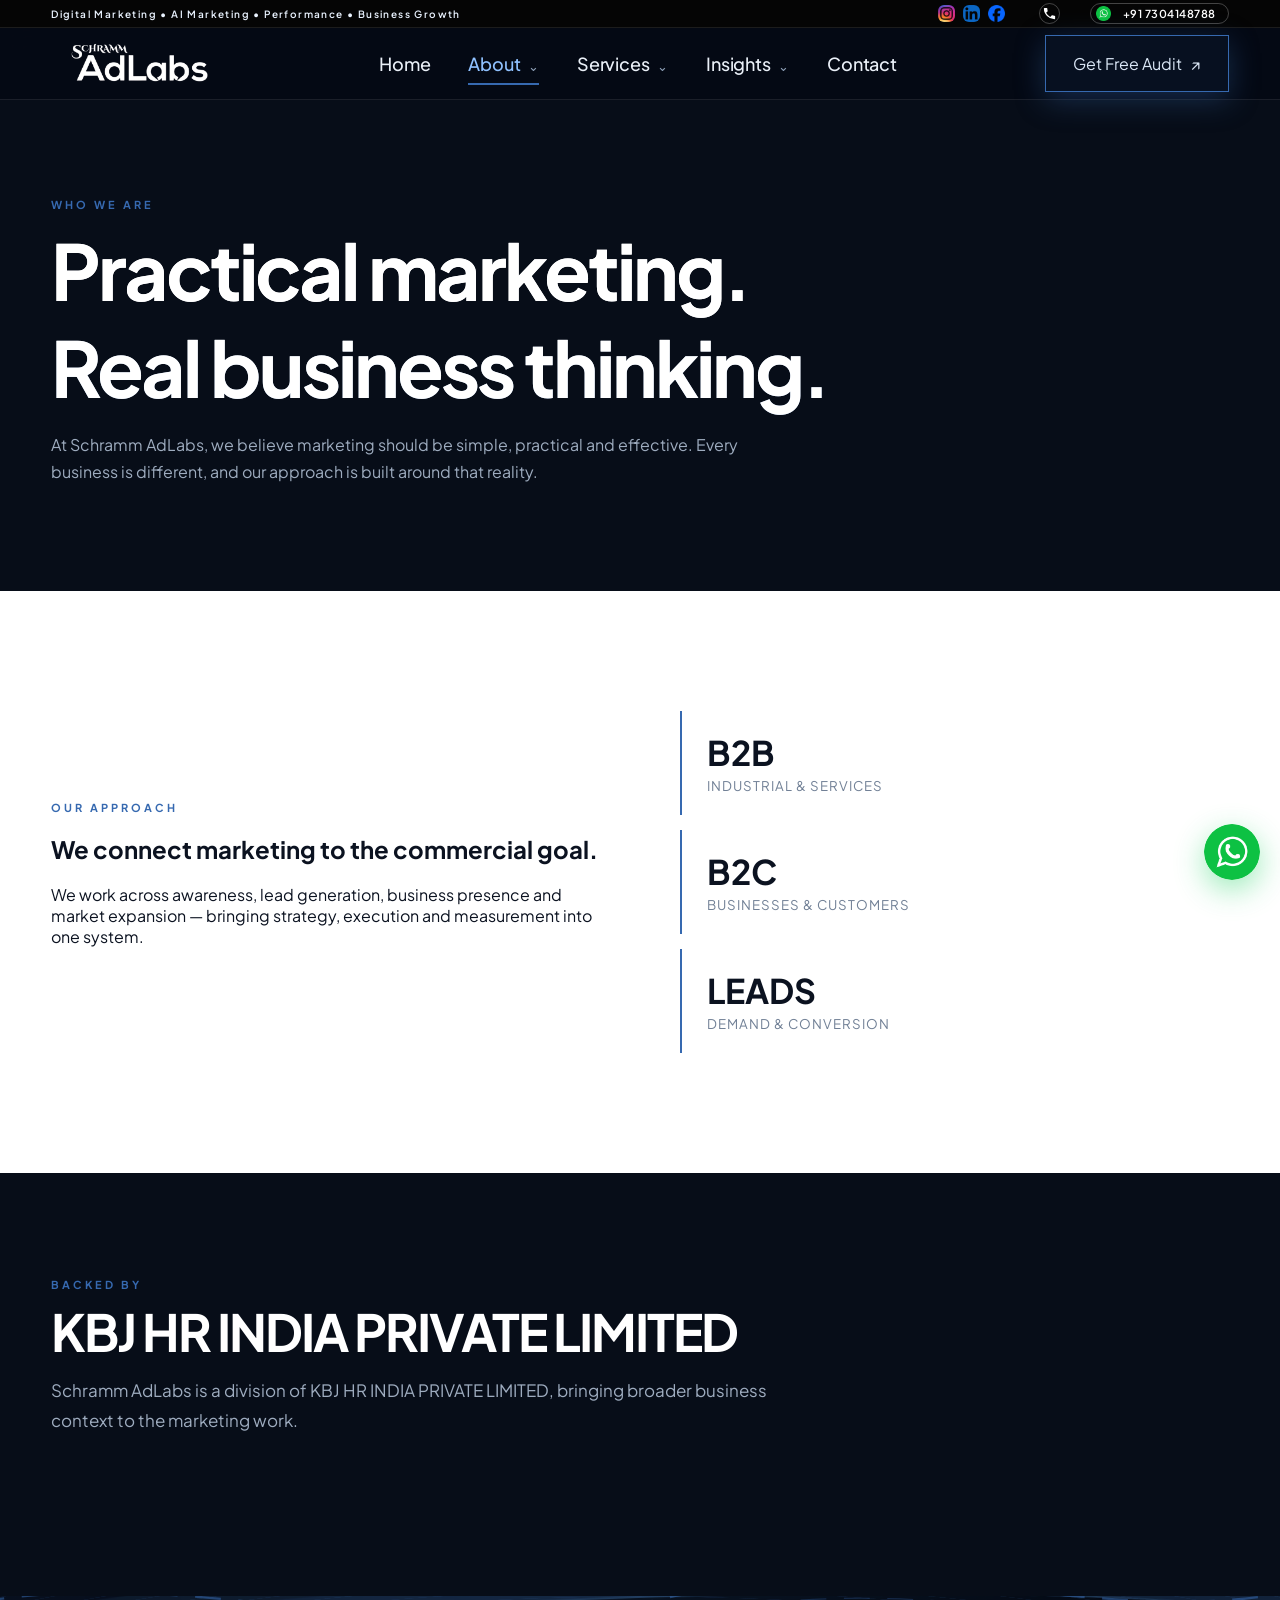
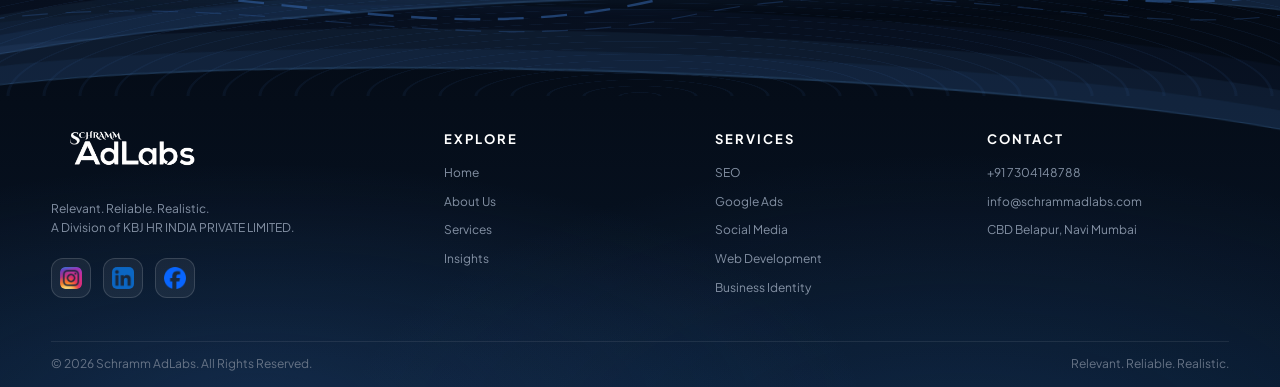
==== commit 774780e7: "Add files via upload" ====
--- a/about.html
+++ b/about.html
@@ -1,20 +1,33 @@
-<!doctype html><html lang="en"><head><meta charset="utf-8"><meta name="viewport" content="width=device-width,initial-scale=1,viewport-fit=cover"><meta name="theme-color" content="#050914"><title>About Us | Schramm AdLabs</title><link rel="preconnect" href="https://fonts.googleapis.com"><link rel="preconnect" href="https://fonts.gstatic.com" crossorigin><link href="https://fonts.googleapis.com/css2?family=Plus+Jakarta+Sans:wght@400;500;600;700;800&display=swap" rel="stylesheet"><link rel="stylesheet" href="style.css"><link rel="stylesheet" href="upgrade.css"><link rel="stylesheet" href="responsive.css"></head><body><div class="top-utility"><div class="wrap top-utility-in"><div class="top-message">Digital Marketing • AI Marketing • Performance • Business Growth</div><div class="top-actions"><div class="social-top"><a href="https://www.instagram.com/schramm_ad_labs/" target="_blank" rel="noopener noreferrer" aria-label="Instagram" title="Instagram"><img src="instagram.png" alt="Instagram" width="22" height="22"></a><a href="https://www.linkedin.com/company/schramm-adlabs/" target="_blank" rel="noopener noreferrer" aria-label="LinkedIn" title="LinkedIn"><img src="linkedin.png" alt="LinkedIn" width="22" height="22"></a><a href="https://www.facebook.com/SchrammAdLabs" target="_blank" rel="noopener noreferrer" aria-label="Facebook" title="Facebook"><img src="facebook.png" alt="Facebook" width="22" height="22"></a></div><a class="call-ico" href="tel:+917304148788" aria-label="Call +91 7304148788" title="Call us"><svg viewBox="0 0 24 24" width="15" height="15" fill="currentColor"><path d="M6.6 10.8a15.1 15.1 0 0 0 6.6 6.6l2.2-2.2a1 1 0 0 1 1-.25 11.4 11.4 0 0 0 3.6.57 1 1 0 0 1 1 1V20a1 1 0 0 1-1 1A17 17 0 0 1 3 4a1 1 0 0 1 1-1h3.5a1 1 0 0 1 1 1c0 1.25.2 2.45.57 3.6a1 1 0 0 1-.25 1z"/></svg></a><a class="wa-link wa-btn" href="https://wa.me/917304148788" target="_blank" rel="noopener" aria-label="Chat on WhatsApp"><img src="whatsapp.png" alt="" width="16" height="16"><span>+91 7304148788</span></a></div></div></div><header class="site-nav"><div class="wrap nav-in"><a class="brand" href="index.html"><img src="Schramm_AdLabs_logo.png" alt="Schramm AdLabs"></a><nav class="navlinks">
+<!doctype html><html lang="en"><head><meta charset="utf-8"><meta name="viewport" content="width=device-width,initial-scale=1,viewport-fit=cover"><meta name="theme-color" content="#050914"><title>About Schramm AdLabs | Your B2B Marketing Partner</title>
+<meta name="description" content="Meet Schramm AdLabs, a practical digital and AI marketing partner for B2B and manufacturing businesses. No jargon, no big presentations, just real results.">
+<meta name="keywords" content="about Schramm AdLabs, B2B marketing partner, digital marketing company Navi Mumbai, AI marketing agency India">
+<meta name="author" content="Schramm AdLabs">
+<meta name="robots" content="index, follow, max-image-preview:large, max-snippet:-1">
+<link rel="canonical" href="https://www.schrammadlabs.com/about.html">
+<meta property="og:type" content="website">
+<meta property="og:site_name" content="Schramm AdLabs">
+<meta property="og:title" content="About Schramm AdLabs | Your B2B Marketing Partner">
+<meta property="og:description" content="A practical marketing partner built around your growth. No jargon, just real results.">
+<meta property="og:url" content="https://www.schrammadlabs.com/about.html">
+<meta property="og:image" content="https://www.schrammadlabs.com/og-image.jpg">
+<meta property="og:image:width" content="1200">
+<meta property="og:image:height" content="630">
+<meta property="og:image:alt" content="About Schramm AdLabs">
+<meta property="og:locale" content="en_IN">
+<meta name="twitter:card" content="summary_large_image">
+<meta name="twitter:title" content="About Schramm AdLabs | Your B2B Marketing Partner">
+<meta name="twitter:description" content="A practical marketing partner built around your growth. No jargon, just real results.">
+<meta name="twitter:image" content="https://www.schrammadlabs.com/og-image.jpg">
+<link rel="icon" href="/favicon.ico" sizes="48x48">
+<link rel="icon" type="image/png" sizes="96x96" href="/favicon-96x96.png">
+<link rel="icon" type="image/png" sizes="32x32" href="/favicon-32x32.png">
+<link rel="apple-touch-icon" sizes="180x180" href="/apple-touch-icon.png">
+<link rel="manifest" href="/site.webmanifest"><link rel="preconnect" href="https://fonts.googleapis.com"><link rel="preconnect" href="https://fonts.gstatic.com" crossorigin><link href="https://fonts.googleapis.com/css2?family=Plus+Jakarta+Sans:wght@400;500;600;700;800&display=swap" rel="stylesheet"><link rel="stylesheet" href="style.css"><link rel="stylesheet" href="upgrade.css"><link rel="stylesheet" href="responsive.css"></head><body><div class="top-utility"><div class="wrap top-utility-in"><div class="top-message">Digital Marketing • AI Marketing • Performance • Business Growth</div><div class="top-actions"><div class="social-top"><a href="https://www.instagram.com/schramm_ad_labs/" target="_blank" rel="noopener noreferrer" aria-label="Instagram" title="Instagram"><img src="instagram.png" alt="Instagram" width="22" height="22"></a><a href="https://www.linkedin.com/company/schramm-adlabs/" target="_blank" rel="noopener noreferrer" aria-label="LinkedIn" title="LinkedIn"><img src="linkedin.png" alt="LinkedIn" width="22" height="22"></a><a href="https://www.facebook.com/SchrammAdLabs" target="_blank" rel="noopener noreferrer" aria-label="Facebook" title="Facebook"><img src="facebook.png" alt="Facebook" width="22" height="22"></a></div><a class="call-ico" href="tel:+917304148788" aria-label="Call +91 7304148788" title="Call us"><svg viewBox="0 0 24 24" width="15" height="15" fill="currentColor"><path d="M6.6 10.8a15.1 15.1 0 0 0 6.6 6.6l2.2-2.2a1 1 0 0 1 1-.25 11.4 11.4 0 0 0 3.6.57 1 1 0 0 1 1 1V20a1 1 0 0 1-1 1A17 17 0 0 1 3 4a1 1 0 0 1 1-1h3.5a1 1 0 0 1 1 1c0 1.25.2 2.45.57 3.6a1 1 0 0 1-.25 1z"/></svg></a><a class="wa-link wa-btn" href="https://wa.me/917304148788" target="_blank" rel="noopener" aria-label="Chat on WhatsApp"><img src="whatsapp.png" alt="" width="16" height="16"><span>+91 7304148788</span></a></div></div></div><header class="site-nav"><div class="wrap nav-in"><a class="brand" href="index.html"><img src="Schramm_AdLabs_logo.png" alt="Schramm AdLabs"></a><nav class="navlinks">
 <a class="nav-home" href="index.html">Home</a>
 <div class="nav-drop"><a href="about.html">About <small>⌄</small></a><div class="mega-menu about-menu"><div class="mega-intro"><span>WHO WE ARE</span><h3>Built around<br>your growth.</h3><p>Clear strategy, practical execution and marketing that connects to business goals.</p></div><div class="mega-cols"><div><a href="about.html"><b>Our Approach</b><span>How we think, plan and execute.</span></a><a href="about.html"><b>Why Schramm</b><span>A practical partner for growth.</span></a></div><div><a href="about.html"><b>Our Capabilities</b><span>Strategy, performance, creative and digital.</span></a><a href="contact.html"><b>Start a Project</b><span>Tell us what you want to grow.</span></a></div></div></div></div>
 <div class="nav-drop"><a href="services.html">Services <small>⌄</small></a><div class="mega-menu services-menu"><div class="mega-intro"><span>WHAT WE DO</span><h3>Marketing built<br>to move business.</h3><p>From visibility to leads, sales and business growth — one connected system.</p></div><div class="mega-cols service-cols"><div><a href="services.html#seo"><b>SEO &amp; AEO</b><span>Search visibility + AI search.</span></a><a href="services.html#ads"><b>Google Ads</b><span>High-intent paid acquisition.</span></a><a href="services.html#social"><b>Social Media</b><span>Content, community + reach.</span></a></div><div><a href="services.html#ai"><b>AI Marketing</b><span>Smarter research, content + workflows.</span></a><a href="services.html#web"><b>Website Development</b><span>Fast, focused digital experiences.</span></a><a href="services.html#branding"><b>Business Identity &amp; Creative</b><span>Identity, design + communication.</span></a></div><div><a href="services.html#leads"><b>Lead Generation</b><span>Campaigns that create demand.</span></a><a href="services.html#expansion"><b>Market Expansion</b><span>Reach new regions + audiences.</span></a><a href="services.html#local"><b>Local Marketing</b><span>Be found where customers are.</span></a></div></div></div></div>
 <div class="nav-drop"><a href="blog.html">Insights <small>⌄</small></a><div class="mega-menu insights-menu"><div class="mega-intro"><span>INSIGHTS</span><h3>Ideas that help<br>you move smarter.</h3><p>Practical perspectives on digital marketing, AI, performance and growth.</p></div><div class="mega-cols"><div><a href="blog.html"><b>Marketing Insights</b><span>Strategy, SEO, ads and social.</span></a><a href="blog-post.html"><b>Featured Insight</b><span>Our latest thinking and ideas.</span></a></div><div><a href="blog.html"><b>Growth Playbooks</b><span>Practical frameworks for businesses.</span></a><a href="contact.html"><b>Talk to Our Team</b><span>Turn an idea into a plan.</span></a></div></div></div></div>
 <a href="contact.html">Contact</a>
 </nav><div class="navcta-wrap">
-<a class="btn navcta" href="contact.html" aria-haspopup="true" aria-expanded="false">Get Free Audit <span class="cta-arrow">↗&#xFE0E;</span></a>
-<div class="quote-hover-panel" id="quoteHoverPanel" role="dialog" aria-label="Get a free audit form">
-  <div class="quote-panel-head"><div><span class="quote-kicker">FREE MARKETING AUDIT</span><h3>Let’s talk growth.</h3></div><button class="quote-close" type="button" aria-label="Close audit form">×</button></div>
-  <form class="mini-quote-form" action="contact.html" method="get">
-    <label>Name<input name="name" type="text" placeholder="Your name" autocomplete="name" required></label>
-    <label>Phone<input name="phone" type="tel" placeholder="+91 98XXX XXXXX" autocomplete="tel" required></label>
-    <label>Email<input name="email" type="email" placeholder="you@company.com" autocomplete="email" required></label>
-    <label>What do you need?<select name="service" required><option value="" selected disabled>Select a service</option><option>SEO &amp; AEO</option><option>Google Ads</option><option>Social Media</option><option>AI Marketing</option><option>Website Development</option><option>Business Identity &amp; Creative</option><option>Lead Generation</option><option>Not sure yet</option></select></label>
-    <button class="quote-submit" type="submit">Get My Free Audit <span>→</span></button>
-  </form>
-  <div class="quote-panel-foot"><span>Or call <a href="tel:+917304148788">+91 7304148788</a></span><a href="mailto:info@schrammadlabs.com">info@schrammadlabs.com</a></div>
-</div>
+<a class="btn navcta" href="contact.html#contact-form">Get Free Audit <span class="cta-arrow">↗&#xFE0E;</span></a>
 </div><div class="menu">☰</div></div></header><section class="pagehero"><div class="wrap"><div class="kicker">WHO WE ARE</div><h1>Practical marketing.<br>Real business thinking.</h1><p>At Schramm AdLabs, we believe marketing should be simple, practical and effective. Every business is different, and our approach is built around that reality.</p></div></section><section><div class="wrap split"><div><div class="kicker">OUR APPROACH</div><h2>We connect marketing to the commercial goal.</h2><p>We work across awareness, lead generation, business presence and market expansion — bringing strategy, execution and measurement into one system.</p></div><div><div class="metric"><strong>B2B</strong><small>INDUSTRIAL & SERVICES</small></div><div class="metric"><strong>B2C</strong><small>BUSINESSES & CUSTOMERS</small></div><div class="metric"><strong>LEADS</strong><small>DEMAND & CONVERSION</small></div></div></div></section><section class="dark"><div class="wrap"><div class="sectionhead"><div class="kicker">BACKED BY</div><h2>KBJ HR INDIA PRIVATE LIMITED</h2><p>Schramm AdLabs is a division of KBJ HR INDIA PRIVATE LIMITED, bringing broader business context to the marketing work.</p></div></div></section><footer class="footer"><div class="wave"><svg viewBox="0 0 1200 90" preserveAspectRatio="none"><path d="M0,55 C220,5 390,100 620,45 C850,-5 1020,85 1200,28" fill="none" stroke="#3669B0" stroke-width="2" opacity=".55"/><path d="M0,70 C250,25 430,105 650,58 C860,15 1040,95 1200,48" fill="none" stroke="#3669B0" stroke-width="1" opacity=".3"/></svg></div><div class="wrap"><div class="footergrid"><div><img src="Schramm_AdLabs_logo.png" alt="Schramm AdLabs"><p>Relevant. Reliable. Realistic.<br>A Division of KBJ HR INDIA PRIVATE LIMITED.</p><div class="social-foot"><a href="https://www.instagram.com/schramm_ad_labs/" target="_blank" rel="noopener noreferrer" aria-label="Instagram" title="Instagram"><img src="instagram.png" alt="Instagram" width="22" height="22"></a><a href="https://www.linkedin.com/company/schramm-adlabs/" target="_blank" rel="noopener noreferrer" aria-label="LinkedIn" title="LinkedIn"><img src="linkedin.png" alt="LinkedIn" width="22" height="22"></a><a href="https://www.facebook.com/SchrammAdLabs" target="_blank" rel="noopener noreferrer" aria-label="Facebook" title="Facebook"><img src="facebook.png" alt="Facebook" width="22" height="22"></a></div></div><div><h4>EXPLORE</h4><ul><li><a href="index.html">Home</a></li><li><a href="about.html">About Us</a></li><li><a href="services.html">Services</a></li><li><a href="blog.html">Insights</a></li></ul></div><div><h4>SERVICES</h4><ul><li>SEO</li><li>Google Ads</li><li>Social Media</li><li>Web Development</li><li>Business Identity</li></ul></div><div><h4>CONTACT</h4><ul><li><a href="tel:+917304148788">+91 7304148788</a></li><li><a href="mailto:info@schrammadlabs.com">info@schrammadlabs.com</a></li><li>CBD Belapur, Navi Mumbai</li></ul></div></div><div class="bottom"><span>© 2026 Schramm AdLabs. All Rights Reserved.</span><span>Relevant. Reliable. Realistic.</span></div></div></footer><script src="app.js"></script><script src="upgrade.js"></script><script src="responsive.js"></script></body></html>
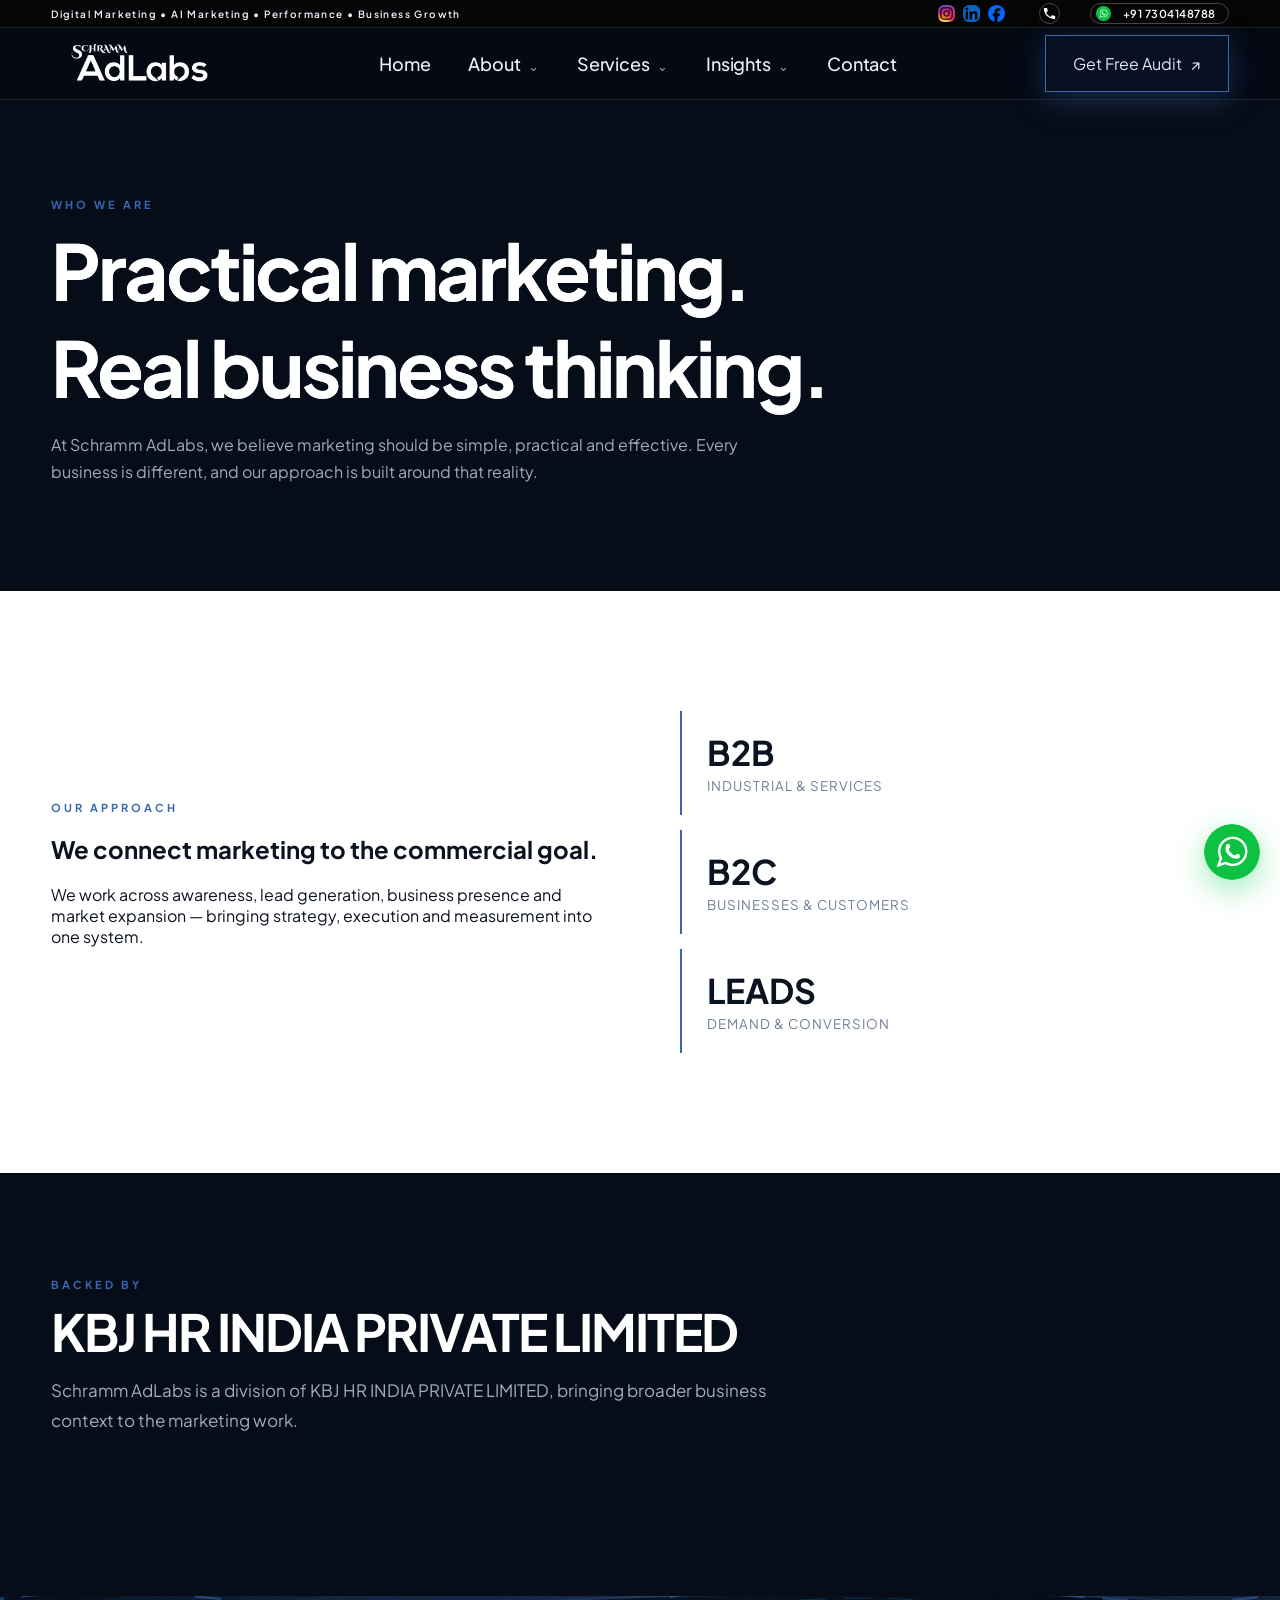
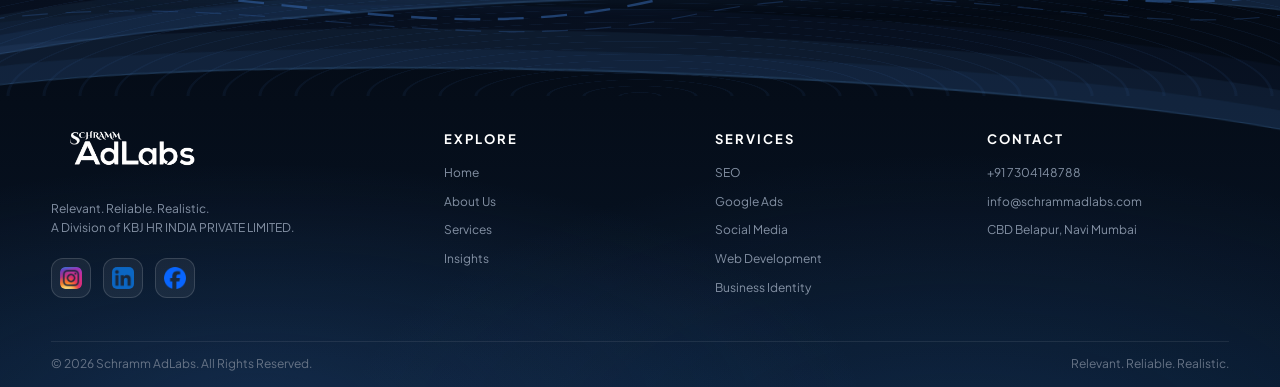
==== commit 5c6bf9fb: "Add files via upload" ====
--- a/about.html
+++ b/about.html
@@ -3,12 +3,12 @@
 <meta name="keywords" content="about Schramm AdLabs, B2B marketing partner, digital marketing company Navi Mumbai, AI marketing agency India">
 <meta name="author" content="Schramm AdLabs">
 <meta name="robots" content="index, follow, max-image-preview:large, max-snippet:-1">
-<link rel="canonical" href="https://www.schrammadlabs.com/about.html">
+<link rel="canonical" href="https://www.schrammadlabs.com/about">
 <meta property="og:type" content="website">
 <meta property="og:site_name" content="Schramm AdLabs">
 <meta property="og:title" content="About Schramm AdLabs | Your B2B Marketing Partner">
 <meta property="og:description" content="A practical marketing partner built around your growth. No jargon, just real results.">
-<meta property="og:url" content="https://www.schrammadlabs.com/about.html">
+<meta property="og:url" content="https://www.schrammadlabs.com/about">
 <meta property="og:image" content="https://www.schrammadlabs.com/og-image.jpg">
 <meta property="og:image:width" content="1200">
 <meta property="og:image:height" content="630">
@@ -22,12 +22,12 @@
 <link rel="icon" type="image/png" sizes="96x96" href="/favicon-96x96.png">
 <link rel="icon" type="image/png" sizes="32x32" href="/favicon-32x32.png">
 <link rel="apple-touch-icon" sizes="180x180" href="/apple-touch-icon.png">
-<link rel="manifest" href="/site.webmanifest"><link rel="preconnect" href="https://fonts.googleapis.com"><link rel="preconnect" href="https://fonts.gstatic.com" crossorigin><link href="https://fonts.googleapis.com/css2?family=Plus+Jakarta+Sans:wght@400;500;600;700;800&display=swap" rel="stylesheet"><link rel="stylesheet" href="style.css"><link rel="stylesheet" href="upgrade.css"><link rel="stylesheet" href="responsive.css"></head><body><div class="top-utility"><div class="wrap top-utility-in"><div class="top-message">Digital Marketing • AI Marketing • Performance • Business Growth</div><div class="top-actions"><div class="social-top"><a href="https://www.instagram.com/schramm_ad_labs/" target="_blank" rel="noopener noreferrer" aria-label="Instagram" title="Instagram"><img src="instagram.png" alt="Instagram" width="22" height="22"></a><a href="https://www.linkedin.com/company/schramm-adlabs/" target="_blank" rel="noopener noreferrer" aria-label="LinkedIn" title="LinkedIn"><img src="linkedin.png" alt="LinkedIn" width="22" height="22"></a><a href="https://www.facebook.com/SchrammAdLabs" target="_blank" rel="noopener noreferrer" aria-label="Facebook" title="Facebook"><img src="facebook.png" alt="Facebook" width="22" height="22"></a></div><a class="call-ico" href="tel:+917304148788" aria-label="Call +91 7304148788" title="Call us"><svg viewBox="0 0 24 24" width="15" height="15" fill="currentColor"><path d="M6.6 10.8a15.1 15.1 0 0 0 6.6 6.6l2.2-2.2a1 1 0 0 1 1-.25 11.4 11.4 0 0 0 3.6.57 1 1 0 0 1 1 1V20a1 1 0 0 1-1 1A17 17 0 0 1 3 4a1 1 0 0 1 1-1h3.5a1 1 0 0 1 1 1c0 1.25.2 2.45.57 3.6a1 1 0 0 1-.25 1z"/></svg></a><a class="wa-link wa-btn" href="https://wa.me/917304148788" target="_blank" rel="noopener" aria-label="Chat on WhatsApp"><img src="whatsapp.png" alt="" width="16" height="16"><span>+91 7304148788</span></a></div></div></div><header class="site-nav"><div class="wrap nav-in"><a class="brand" href="index.html"><img src="Schramm_AdLabs_logo.png" alt="Schramm AdLabs"></a><nav class="navlinks">
-<a class="nav-home" href="index.html">Home</a>
-<div class="nav-drop"><a href="about.html">About <small>⌄</small></a><div class="mega-menu about-menu"><div class="mega-intro"><span>WHO WE ARE</span><h3>Built around<br>your growth.</h3><p>Clear strategy, practical execution and marketing that connects to business goals.</p></div><div class="mega-cols"><div><a href="about.html"><b>Our Approach</b><span>How we think, plan and execute.</span></a><a href="about.html"><b>Why Schramm</b><span>A practical partner for growth.</span></a></div><div><a href="about.html"><b>Our Capabilities</b><span>Strategy, performance, creative and digital.</span></a><a href="contact.html"><b>Start a Project</b><span>Tell us what you want to grow.</span></a></div></div></div></div>
-<div class="nav-drop"><a href="services.html">Services <small>⌄</small></a><div class="mega-menu services-menu"><div class="mega-intro"><span>WHAT WE DO</span><h3>Marketing built<br>to move business.</h3><p>From visibility to leads, sales and business growth — one connected system.</p></div><div class="mega-cols service-cols"><div><a href="services.html#seo"><b>SEO &amp; AEO</b><span>Search visibility + AI search.</span></a><a href="services.html#ads"><b>Google Ads</b><span>High-intent paid acquisition.</span></a><a href="services.html#social"><b>Social Media</b><span>Content, community + reach.</span></a></div><div><a href="services.html#ai"><b>AI Marketing</b><span>Smarter research, content + workflows.</span></a><a href="services.html#web"><b>Website Development</b><span>Fast, focused digital experiences.</span></a><a href="services.html#branding"><b>Business Identity &amp; Creative</b><span>Identity, design + communication.</span></a></div><div><a href="services.html#leads"><b>Lead Generation</b><span>Campaigns that create demand.</span></a><a href="services.html#expansion"><b>Market Expansion</b><span>Reach new regions + audiences.</span></a><a href="services.html#local"><b>Local Marketing</b><span>Be found where customers are.</span></a></div></div></div></div>
-<div class="nav-drop"><a href="blog.html">Insights <small>⌄</small></a><div class="mega-menu insights-menu"><div class="mega-intro"><span>INSIGHTS</span><h3>Ideas that help<br>you move smarter.</h3><p>Practical perspectives on digital marketing, AI, performance and growth.</p></div><div class="mega-cols"><div><a href="blog.html"><b>Marketing Insights</b><span>Strategy, SEO, ads and social.</span></a><a href="blog-post.html"><b>Featured Insight</b><span>Our latest thinking and ideas.</span></a></div><div><a href="blog.html"><b>Growth Playbooks</b><span>Practical frameworks for businesses.</span></a><a href="contact.html"><b>Talk to Our Team</b><span>Turn an idea into a plan.</span></a></div></div></div></div>
-<a href="contact.html">Contact</a>
+<link rel="manifest" href="/site.webmanifest"><link rel="preconnect" href="https://fonts.googleapis.com"><link rel="preconnect" href="https://fonts.gstatic.com" crossorigin><link href="https://fonts.googleapis.com/css2?family=Plus+Jakarta+Sans:wght@400;500;600;700;800&display=swap" rel="stylesheet"><link rel="stylesheet" href="style.css"><link rel="stylesheet" href="upgrade.css"><link rel="stylesheet" href="responsive.css"></head><body><div class="top-utility"><div class="wrap top-utility-in"><div class="top-message">Digital Marketing • AI Marketing • Performance • Business Growth</div><div class="top-actions"><div class="social-top"><a href="https://www.instagram.com/schramm_ad_labs/" target="_blank" rel="noopener noreferrer" aria-label="Instagram" title="Instagram"><img src="instagram.png" alt="Instagram" width="22" height="22"></a><a href="https://www.linkedin.com/company/schramm-adlabs/" target="_blank" rel="noopener noreferrer" aria-label="LinkedIn" title="LinkedIn"><img src="linkedin.png" alt="LinkedIn" width="22" height="22"></a><a href="https://www.facebook.com/SchrammAdLabs" target="_blank" rel="noopener noreferrer" aria-label="Facebook" title="Facebook"><img src="facebook.png" alt="Facebook" width="22" height="22"></a></div><a class="call-ico" href="tel:+917304148788" aria-label="Call +91 7304148788" title="Call us"><svg viewBox="0 0 24 24" width="15" height="15" fill="currentColor"><path d="M6.6 10.8a15.1 15.1 0 0 0 6.6 6.6l2.2-2.2a1 1 0 0 1 1-.25 11.4 11.4 0 0 0 3.6.57 1 1 0 0 1 1 1V20a1 1 0 0 1-1 1A17 17 0 0 1 3 4a1 1 0 0 1 1-1h3.5a1 1 0 0 1 1 1c0 1.25.2 2.45.57 3.6a1 1 0 0 1-.25 1z"/></svg></a><a class="wa-link wa-btn" href="https://wa.me/917304148788" target="_blank" rel="noopener" aria-label="Chat on WhatsApp"><img src="whatsapp.png" alt="" width="16" height="16"><span>+91 7304148788</span></a></div></div></div><header class="site-nav"><div class="wrap nav-in"><a class="brand" href="/"><img src="Schramm_AdLabs_logo.png" alt="Schramm AdLabs"></a><nav class="navlinks">
+<a class="nav-home" href="/">Home</a>
+<div class="nav-drop"><a href="/about">About <small>⌄</small></a><div class="mega-menu about-menu"><div class="mega-intro"><span>WHO WE ARE</span><h3>Built around<br>your growth.</h3><p>Clear strategy, practical execution and marketing that connects to business goals.</p></div><div class="mega-cols"><div><a href="/about"><b>Our Approach</b><span>How we think, plan and execute.</span></a><a href="/about"><b>Why Schramm</b><span>A practical partner for growth.</span></a></div><div><a href="/about"><b>Our Capabilities</b><span>Strategy, performance, creative and digital.</span></a><a href="/contact"><b>Start a Project</b><span>Tell us what you want to grow.</span></a></div></div></div></div>
+<div class="nav-drop"><a href="/services">Services <small>⌄</small></a><div class="mega-menu services-menu"><div class="mega-intro"><span>WHAT WE DO</span><h3>Marketing built<br>to move business.</h3><p>From visibility to leads, sales and business growth — one connected system.</p></div><div class="mega-cols service-cols"><div><a href="/services#seo"><b>SEO &amp; AEO</b><span>Search visibility + AI search.</span></a><a href="/services#ads"><b>Google Ads</b><span>High-intent paid acquisition.</span></a><a href="/services#social"><b>Social Media</b><span>Content, community + reach.</span></a></div><div><a href="/services#ai"><b>AI Marketing</b><span>Smarter research, content + workflows.</span></a><a href="/services#web"><b>Website Development</b><span>Fast, focused digital experiences.</span></a><a href="/services#branding"><b>Business Identity &amp; Creative</b><span>Identity, design + communication.</span></a></div><div><a href="/services#leads"><b>Lead Generation</b><span>Campaigns that create demand.</span></a><a href="/services#expansion"><b>Market Expansion</b><span>Reach new regions + audiences.</span></a><a href="/services#local"><b>Local Marketing</b><span>Be found where customers are.</span></a></div></div></div></div>
+<div class="nav-drop"><a href="/blog">Insights <small>⌄</small></a><div class="mega-menu insights-menu"><div class="mega-intro"><span>INSIGHTS</span><h3>Ideas that help<br>you move smarter.</h3><p>Practical perspectives on digital marketing, AI, performance and growth.</p></div><div class="mega-cols"><div><a href="/blog"><b>Marketing Insights</b><span>Strategy, SEO, ads and social.</span></a><a href="/blog-post"><b>Featured Insight</b><span>Our latest thinking and ideas.</span></a></div><div><a href="/blog"><b>Growth Playbooks</b><span>Practical frameworks for businesses.</span></a><a href="/contact"><b>Talk to Our Team</b><span>Turn an idea into a plan.</span></a></div></div></div></div>
+<a href="/contact">Contact</a>
 </nav><div class="navcta-wrap">
-<a class="btn navcta" href="contact.html#contact-form">Get Free Audit <span class="cta-arrow">↗&#xFE0E;</span></a>
-</div><div class="menu">☰</div></div></header><section class="pagehero"><div class="wrap"><div class="kicker">WHO WE ARE</div><h1>Practical marketing.<br>Real business thinking.</h1><p>At Schramm AdLabs, we believe marketing should be simple, practical and effective. Every business is different, and our approach is built around that reality.</p></div></section><section><div class="wrap split"><div><div class="kicker">OUR APPROACH</div><h2>We connect marketing to the commercial goal.</h2><p>We work across awareness, lead generation, business presence and market expansion — bringing strategy, execution and measurement into one system.</p></div><div><div class="metric"><strong>B2B</strong><small>INDUSTRIAL & SERVICES</small></div><div class="metric"><strong>B2C</strong><small>BUSINESSES & CUSTOMERS</small></div><div class="metric"><strong>LEADS</strong><small>DEMAND & CONVERSION</small></div></div></div></section><section class="dark"><div class="wrap"><div class="sectionhead"><div class="kicker">BACKED BY</div><h2>KBJ HR INDIA PRIVATE LIMITED</h2><p>Schramm AdLabs is a division of KBJ HR INDIA PRIVATE LIMITED, bringing broader business context to the marketing work.</p></div></div></section><footer class="footer"><div class="wave"><svg viewBox="0 0 1200 90" preserveAspectRatio="none"><path d="M0,55 C220,5 390,100 620,45 C850,-5 1020,85 1200,28" fill="none" stroke="#3669B0" stroke-width="2" opacity=".55"/><path d="M0,70 C250,25 430,105 650,58 C860,15 1040,95 1200,48" fill="none" stroke="#3669B0" stroke-width="1" opacity=".3"/></svg></div><div class="wrap"><div class="footergrid"><div><img src="Schramm_AdLabs_logo.png" alt="Schramm AdLabs"><p>Relevant. Reliable. Realistic.<br>A Division of KBJ HR INDIA PRIVATE LIMITED.</p><div class="social-foot"><a href="https://www.instagram.com/schramm_ad_labs/" target="_blank" rel="noopener noreferrer" aria-label="Instagram" title="Instagram"><img src="instagram.png" alt="Instagram" width="22" height="22"></a><a href="https://www.linkedin.com/company/schramm-adlabs/" target="_blank" rel="noopener noreferrer" aria-label="LinkedIn" title="LinkedIn"><img src="linkedin.png" alt="LinkedIn" width="22" height="22"></a><a href="https://www.facebook.com/SchrammAdLabs" target="_blank" rel="noopener noreferrer" aria-label="Facebook" title="Facebook"><img src="facebook.png" alt="Facebook" width="22" height="22"></a></div></div><div><h4>EXPLORE</h4><ul><li><a href="index.html">Home</a></li><li><a href="about.html">About Us</a></li><li><a href="services.html">Services</a></li><li><a href="blog.html">Insights</a></li></ul></div><div><h4>SERVICES</h4><ul><li>SEO</li><li>Google Ads</li><li>Social Media</li><li>Web Development</li><li>Business Identity</li></ul></div><div><h4>CONTACT</h4><ul><li><a href="tel:+917304148788">+91 7304148788</a></li><li><a href="mailto:info@schrammadlabs.com">info@schrammadlabs.com</a></li><li>CBD Belapur, Navi Mumbai</li></ul></div></div><div class="bottom"><span>© 2026 Schramm AdLabs. All Rights Reserved.</span><span>Relevant. Reliable. Realistic.</span></div></div></footer><script src="app.js"></script><script src="upgrade.js"></script><script src="responsive.js"></script></body></html>+<a class="btn navcta" href="/contact#contact-form">Get Free Audit <span class="cta-arrow">↗&#xFE0E;</span></a>
+</div><div class="menu">☰</div></div></header><section class="pagehero"><div class="wrap"><div class="kicker">WHO WE ARE</div><h1>Practical marketing.<br>Real business thinking.</h1><p>At Schramm AdLabs, we believe marketing should be simple, practical and effective. Every business is different, and our approach is built around that reality.</p></div></section><section><div class="wrap split"><div><div class="kicker">OUR APPROACH</div><h2>We connect marketing to the commercial goal.</h2><p>We work across awareness, lead generation, business presence and market expansion — bringing strategy, execution and measurement into one system.</p></div><div><div class="metric"><strong>B2B</strong><small>INDUSTRIAL & SERVICES</small></div><div class="metric"><strong>B2C</strong><small>BUSINESSES & CUSTOMERS</small></div><div class="metric"><strong>LEADS</strong><small>DEMAND & CONVERSION</small></div></div></div></section><section class="dark"><div class="wrap"><div class="sectionhead"><div class="kicker">BACKED BY</div><h2>KBJ HR INDIA PRIVATE LIMITED</h2><p>Schramm AdLabs is a division of KBJ HR INDIA PRIVATE LIMITED, bringing broader business context to the marketing work.</p></div></div></section><footer class="footer"><div class="wave"><svg viewBox="0 0 1200 90" preserveAspectRatio="none"><path d="M0,55 C220,5 390,100 620,45 C850,-5 1020,85 1200,28" fill="none" stroke="#3669B0" stroke-width="2" opacity=".55"/><path d="M0,70 C250,25 430,105 650,58 C860,15 1040,95 1200,48" fill="none" stroke="#3669B0" stroke-width="1" opacity=".3"/></svg></div><div class="wrap"><div class="footergrid"><div><img src="Schramm_AdLabs_logo.png" alt="Schramm AdLabs"><p>Relevant. Reliable. Realistic.<br>A Division of KBJ HR INDIA PRIVATE LIMITED.</p><div class="social-foot"><a href="https://www.instagram.com/schramm_ad_labs/" target="_blank" rel="noopener noreferrer" aria-label="Instagram" title="Instagram"><img src="instagram.png" alt="Instagram" width="22" height="22"></a><a href="https://www.linkedin.com/company/schramm-adlabs/" target="_blank" rel="noopener noreferrer" aria-label="LinkedIn" title="LinkedIn"><img src="linkedin.png" alt="LinkedIn" width="22" height="22"></a><a href="https://www.facebook.com/SchrammAdLabs" target="_blank" rel="noopener noreferrer" aria-label="Facebook" title="Facebook"><img src="facebook.png" alt="Facebook" width="22" height="22"></a></div></div><div><h4>EXPLORE</h4><ul><li><a href="/">Home</a></li><li><a href="/about">About Us</a></li><li><a href="/services">Services</a></li><li><a href="/blog">Insights</a></li></ul></div><div><h4>SERVICES</h4><ul><li>SEO</li><li>Google Ads</li><li>Social Media</li><li>Web Development</li><li>Business Identity</li></ul></div><div><h4>CONTACT</h4><ul><li><a href="tel:+917304148788">+91 7304148788</a></li><li><a href="mailto:info@schrammadlabs.com">info@schrammadlabs.com</a></li><li>CBD Belapur, Navi Mumbai</li></ul></div></div><div class="bottom"><span>© 2026 Schramm AdLabs. All Rights Reserved.</span><span>Relevant. Reliable. Realistic.</span></div></div></footer><script src="app.js"></script><script src="upgrade.js"></script><script src="responsive.js"></script></body></html>
